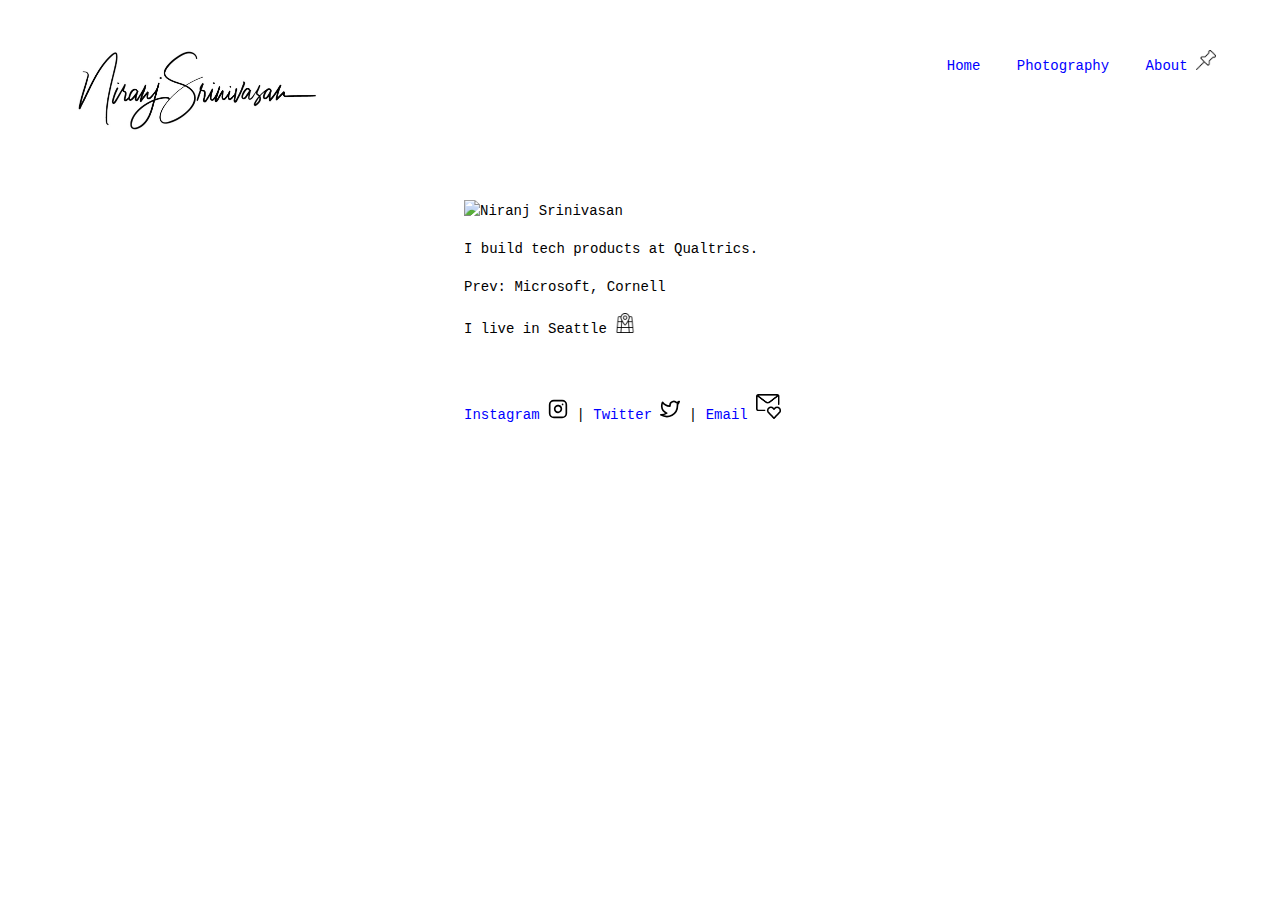
==== about.html @ 14bd9ad7 "Updated site" ====
<!DOCTYPE html>
<html>
<head>
    <meta charset="utf-8">
    <title>Niranj Srinivasan</title>
    <meta name="description" content="Personal blog covering technology, photography and travel from Niranj Srinivasan"> 
    <meta name="author" content="Niranj Srinivasan"/>  
    <link rel="stylesheet" href="/css/style.css?1571009532794">
    <meta name="viewport" content="width=device-width, initial-scale=1">
</head>
<body>
<img src="/photos/logo.JPG" alt="Niranj Srinivasan" width="256" height="256">
<div class="nav">
  <a href="index.html" title="Home">Home</a>
  <a href="photos.html" title="Photography">Photography</a>
  <a href="about.html" title="About">About</a>
  <img height="20" width="20" name="location" src="/icons/pin.png" />
</div>    
<div class="container">
<p align="left"><img src="/photos/profile.JPG" alt="Niranj Srinivasan" width="300" height="300"></p>
<p align="justify">I build tech products at Qualtrics.</p>
<p align="justify">Prev: Microsoft, Cornell</p>
<p align="justify">I live in Seattle <img height="20" width="20" name="location" src="/icons/maps-pin.png" /></p>
<br />
<p align="justify"><a href="https://www.instagram.com/niranj" target="_blank">Instagram</a> <img height="20" width="20" name="location" src="/icons/instagram.svg" /> | <a href="https://twitter.com/niranj_" target="_blank">Twitter</a> <img height="20" width="20" name="location" src="/icons/twitter.svg" /> | <a href="mailto:niranj@gmail.com">Email</a> <img height="25" width="25" align="bottom" src="/icons/email-love.png" /></p>
</div>
<script src="//instant.page/3.0.0" type="module" defer integrity="sha384-OeDn4XE77tdHo8pGtE1apMPmAipjoxUQ++eeJa6EtJCfHlvijigWiJpD7VDPWXV1"></script>
<!-- Global site tag (gtag.js) - Google Analytics -->
<script async src="https://www.googletagmanager.com/gtag/js?id=UA-151354692-1"></script>
<script>
  window.dataLayer = window.dataLayer || [];
  function gtag(){dataLayer.push(arguments);}
  gtag('js', new Date());

  gtag('config', 'UA-151354692-1');
</script>
</body>
</html>
---- css/style.css ----
body{font:14px/1.7 Menlo,Monaco,Lucida Console,Liberation Mono,DejaVu Sans Mono,Bitstream Vera Sans Mono,monospace;color:#000;background:#fff;padding:3em 4em 5em;word-wrap:break-word}.container{max-width:648px;min-width:320px;margin:4em 4em 2em 400px}h1,h2,h3,h4,h5,h6{font-size:inherit}h2,h3{margin-top:2em}h1{font-family:Helvetica;font-size:21px;line-height:1.4}a{color:#00f;text-decoration:none}a:hover{background:#00f;color:#fff}.logo{float:left}.nav{float:right}.nav a{margin:0 0 0 2em}.light,.small{color:#000}.small{font-size:12px}hr{width:200px;margin:1.5em auto;border:none;border-top:1px solid #000;display:block}.caption,blockquote{color:#000}blockquote{font-style:italic;margin:0;padding:0 0 0 1em;border-left:1px solid #000}table{word-break:normal;word-break:keep-all;border-collapse:collapse;border-spacing:0;box-sizing:border-box;font-size:15px;line-height:24px}tr{box-sizing:border-box;border-top:1px solid #000;padding:0}td,th{box-sizing:border-box;border:1px solid #000;padding:5px 12px 6px}h1+.light{margin-top:-.75em;margin-bottom:1.5em}input[type=submit],input[type=text]{font:inherit;font-family:Helvetica;font-size:20px;padding:3px 6px;margin:1em 0;border:1px solid #000}input[type=text]{background:0 0;max-width:100%;min-width:300px;box-shadow:inset 0 1px 2px 0 rgba(0,0,0,.075)}input[type=submit]{padding:3px 12px;color:#00f;background:0 0;border:1px solid #00f;cursor:pointer}blockquote.twitter-tweet{display:block;width:500px;padding:0;max-width:100%;box-sizing:border-box;margin:1em 0;border-radius:5px;border:1px solid #e1e8ed;padding:32px 16px 32px;background:#fff;color:#aaa;font:normal 12px/1.33 "Helvetica Neue",sans-serif}blockquote.twitter-tweet p{color:#292f33;font:inherit;margin:36px 0 12px}.videoContainer{position:relative;height:0;overflow:hidden}.videoContainer.fourthree{padding-bottom:70%}.videoContainer.widescreen{padding-bottom:56.25%}.videoContainer embed,.videoContainer iframe,.videoContainer object{position:absolute;top:0;left:0;width:100%;height:100%;margin:0!important}@font-face{font-family:KaTeX_AMS;src:url(/plugins/katex/files/KaTeX_AMS-Regular.woff2) format("woff2"),url(/plugins/katex/files/KaTeX_AMS-Regular.woff) format("woff"),url(/plugins/katex/files/KaTeX_AMS-Regular.ttf) format("truetype");font-weight:400;font-style:normal}@font-face{font-family:KaTeX_Caligraphic;src:url(/plugins/katex/files/KaTeX_Caligraphic-Bold.woff2) format("woff2"),url(/plugins/katex/files/KaTeX_Caligraphic-Bold.woff) format("woff"),url(/plugins/katex/files/KaTeX_Caligraphic-Bold.ttf) format("truetype");font-weight:700;font-style:normal}@font-face{font-family:KaTeX_Caligraphic;src:url(/plugins/katex/files/KaTeX_Caligraphic-Regular.woff2) format("woff2"),url(/plugins/katex/files/KaTeX_Caligraphic-Regular.woff) format("woff"),url(/plugins/katex/files/KaTeX_Caligraphic-Regular.ttf) format("truetype");font-weight:400;font-style:normal}@font-face{font-family:KaTeX_Fraktur;src:url(/plugins/katex/files/KaTeX_Fraktur-Bold.woff2) format("woff2"),url(/plugins/katex/files/KaTeX_Fraktur-Bold.woff) format("woff"),url(/plugins/katex/files/KaTeX_Fraktur-Bold.ttf) format("truetype");font-weight:700;font-style:normal}@font-face{font-family:KaTeX_Fraktur;src:url(/plugins/katex/files/KaTeX_Fraktur-Regular.woff2) format("woff2"),url(/plugins/katex/files/KaTeX_Fraktur-Regular.woff) format("woff"),url(/plugins/katex/files/KaTeX_Fraktur-Regular.ttf) format("truetype");font-weight:400;font-style:normal}@font-face{font-family:KaTeX_Main;src:url(/plugins/katex/files/KaTeX_Main-Bold.woff2) format("woff2"),url(/plugins/katex/files/KaTeX_Main-Bold.woff) format("woff"),url(/plugins/katex/files/KaTeX_Main-Bold.ttf) format("truetype");font-weight:700;font-style:normal}@font-face{font-family:KaTeX_Main;src:url(/plugins/katex/files/KaTeX_Main-BoldItalic.woff2) format("woff2"),url(/plugins/katex/files/KaTeX_Main-BoldItalic.woff) format("woff"),url(/plugins/katex/files/KaTeX_Main-BoldItalic.ttf) format("truetype");font-weight:700;font-style:italic}@font-face{font-family:KaTeX_Main;src:url(/plugins/katex/files/KaTeX_Main-Italic.woff2) format("woff2"),url(/plugins/katex/files/KaTeX_Main-Italic.woff) format("woff"),url(/plugins/katex/files/KaTeX_Main-Italic.ttf) format("truetype");font-weight:400;font-style:italic}@font-face{font-family:KaTeX_Main;src:url(/plugins/katex/files/KaTeX_Main-Regular.woff2) format("woff2"),url(/plugins/katex/files/KaTeX_Main-Regular.woff) format("woff"),url(/plugins/katex/files/KaTeX_Main-Regular.ttf) format("truetype");font-weight:400;font-style:normal}@font-face{font-family:KaTeX_Math;src:url(/plugins/katex/files/KaTeX_Math-BoldItalic.woff2) format("woff2"),url(/plugins/katex/files/KaTeX_Math-BoldItalic.woff) format("woff"),url(/plugins/katex/files/KaTeX_Math-BoldItalic.ttf) format("truetype");font-weight:700;font-style:italic}@font-face{font-family:KaTeX_Math;src:url(/plugins/katex/files/KaTeX_Math-Italic.woff2) format("woff2"),url(/plugins/katex/files/KaTeX_Math-Italic.woff) format("woff"),url(/plugins/katex/files/KaTeX_Math-Italic.ttf) format("truetype");font-weight:400;font-style:italic}@font-face{font-family:KaTeX_SansSerif;src:url(/plugins/katex/files/KaTeX_SansSerif-Bold.woff2) format("woff2"),url(/plugins/katex/files/KaTeX_SansSerif-Bold.woff) format("woff"),url(/plugins/katex/files/KaTeX_SansSerif-Bold.ttf) format("truetype");font-weight:700;font-style:normal}@font-face{font-family:KaTeX_SansSerif;src:url(/plugins/katex/files/KaTeX_SansSerif-Italic.woff2) format("woff2"),url(/plugins/katex/files/KaTeX_SansSerif-Italic.woff) format("woff"),url(/plugins/katex/files/KaTeX_SansSerif-Italic.ttf) format("truetype");font-weight:400;font-style:italic}@font-face{font-family:KaTeX_SansSerif;src:url(/plugins/katex/files/KaTeX_SansSerif-Regular.woff2) format("woff2"),url(/plugins/katex/files/KaTeX_SansSerif-Regular.woff) format("woff"),url(/plugins/katex/files/KaTeX_SansSerif-Regular.ttf) format("truetype");font-weight:400;font-style:normal}@font-face{font-family:KaTeX_Script;src:url(/plugins/katex/files/KaTeX_Script-Regular.woff2) format("woff2"),url(/plugins/katex/files/KaTeX_Script-Regular.woff) format("woff"),url(/plugins/katex/files/KaTeX_Script-Regular.ttf) format("truetype");font-weight:400;font-style:normal}@font-face{font-family:KaTeX_Size1;src:url(/plugins/katex/files/KaTeX_Size1-Regular.woff2) format("woff2"),url(/plugins/katex/files/KaTeX_Size1-Regular.woff) format("woff"),url(/plugins/katex/files/KaTeX_Size1-Regular.ttf) format("truetype");font-weight:400;font-style:normal}@font-face{font-family:KaTeX_Size2;src:url(/plugins/katex/files/KaTeX_Size2-Regular.woff2) format("woff2"),url(/plugins/katex/files/KaTeX_Size2-Regular.woff) format("woff"),url(/plugins/katex/files/KaTeX_Size2-Regular.ttf) format("truetype");font-weight:400;font-style:normal}@font-face{font-family:KaTeX_Size3;src:url(/plugins/katex/files/KaTeX_Size3-Regular.woff2) format("woff2"),url(/plugins/katex/files/KaTeX_Size3-Regular.woff) format("woff"),url(/plugins/katex/files/KaTeX_Size3-Regular.ttf) format("truetype");font-weight:400;font-style:normal}@font-face{font-family:KaTeX_Size4;src:url(/plugins/katex/files/KaTeX_Size4-Regular.woff2) format("woff2"),url(/plugins/katex/files/KaTeX_Size4-Regular.woff) format("woff"),url(/plugins/katex/files/KaTeX_Size4-Regular.ttf) format("truetype");font-weight:400;font-style:normal}@font-face{font-family:KaTeX_Typewriter;src:url(/plugins/katex/files/KaTeX_Typewriter-Regular.woff2) format("woff2"),url(/plugins/katex/files/KaTeX_Typewriter-Regular.woff) format("woff"),url(/plugins/katex/files/KaTeX_Typewriter-Regular.ttf) format("truetype");font-weight:400;font-style:normal}@media screen{.katex .mtable .vertical-separator{min-width:1px}.katex .hdashline,.katex .hline,.katex .mfrac .frac-line,.katex .overline .overline-line,.katex .rule,.katex .underline .underline-line{min-height:1px}}.katex-display{display:block;margin:1em 0;text-align:center}.katex-display>.katex{display:block;text-align:center;white-space:nowrap}.katex-display>.katex>.katex-html{display:block}.katex-display>.katex>.katex-html>.tag{position:absolute;right:0}.katex{font:normal 1.21em KaTeX_Main,Times New Roman,serif;line-height:1.2;text-indent:0;text-rendering:auto}.katex *{-ms-high-contrast-adjust:none!important}.katex .katex-mathml{position:absolute;clip:rect(1px,1px,1px,1px);padding:0;border:0;height:1px;width:1px;overflow:hidden}.katex .katex-html>.newline{display:block}.katex .base{position:relative;white-space:nowrap;width:min-content}.katex .base,.katex .strut{display:inline-block}.katex .textbf{font-weight:700}.katex .textit{font-style:italic}.katex .textrm{font-family:KaTeX_Main}.katex .textsf{font-family:KaTeX_SansSerif}.katex .texttt{font-family:KaTeX_Typewriter}.katex .mathit{font-family:KaTeX_Math;font-style:italic}.katex .mathrm{font-style:normal}.katex .mathbf{font-family:KaTeX_Main;font-weight:700}.katex .boldsymbol{font-family:KaTeX_Math;font-weight:700;font-style:italic}.katex .amsrm,.katex .mathbb,.katex .textbb{font-family:KaTeX_AMS}.katex .mathcal{font-family:KaTeX_Caligraphic}.katex .mathfrak,.katex .textfrak{font-family:KaTeX_Fraktur}.katex .mathtt{font-family:KaTeX_Typewriter}.katex .mathscr,.katex .textscr{font-family:KaTeX_Script}.katex .mathsf,.katex .textsf{font-family:KaTeX_SansSerif}.katex .mainit{font-family:KaTeX_Main;font-style:italic}.katex .mainrm{font-family:KaTeX_Main;font-style:normal}.katex .vlist-t{display:inline-table;table-layout:fixed}.katex .vlist-r{display:table-row}.katex .vlist{display:table-cell;vertical-align:bottom;position:relative}.katex .vlist>span{display:block;height:0;position:relative}.katex .vlist>span>span{display:inline-block}.katex .vlist>span>.pstrut{overflow:hidden;width:0}.katex .vlist-t2{margin-right:-2px}.katex .vlist-s{display:table-cell;vertical-align:bottom;font-size:1px;width:2px;min-width:2px}.katex .msupsub{text-align:left}.katex .mfrac>span>span{text-align:center}.katex .mfrac .frac-line{display:inline-block;width:100%;border-bottom-style:solid}.katex .mspace{display:inline-block}.katex .clap,.katex .llap,.katex .rlap{width:0;position:relative}.katex .clap>.inner,.katex .llap>.inner,.katex .rlap>.inner{position:absolute}.katex .clap>.fix,.katex .llap>.fix,.katex .rlap>.fix{display:inline-block}.katex .llap>.inner{right:0}.katex .clap>.inner,.katex .rlap>.inner{left:0}.katex .clap>.inner>span{margin-left:-50%;margin-right:50%}.katex .rule{display:inline-block;border:0 solid;position:relative}.katex .hline,.katex .overline .overline-line,.katex .underline .underline-line{display:inline-block;width:100%;border-bottom-style:solid}.katex .hdashline{display:inline-block;width:100%;border-bottom-style:dashed}.katex .sqrt>.root{margin-left:.27777778em;margin-right:-.55555556em}.katex .fontsize-ensurer,.katex .sizing{display:inline-block}.katex .fontsize-ensurer.reset-size1.size1,.katex .sizing.reset-size1.size1{font-size:1em}.katex .fontsize-ensurer.reset-size1.size2,.katex .sizing.reset-size1.size2{font-size:1.2em}.katex .fontsize-ensurer.reset-size1.size3,.katex .sizing.reset-size1.size3{font-size:1.4em}.katex .fontsize-ensurer.reset-size1.size4,.katex .sizing.reset-size1.size4{font-size:1.6em}.katex .fontsize-ensurer.reset-size1.size5,.katex .sizing.reset-size1.size5{font-size:1.8em}.katex .fontsize-ensurer.reset-size1.size6,.katex .sizing.reset-size1.size6{font-size:2em}.katex .fontsize-ensurer.reset-size1.size7,.katex .sizing.reset-size1.size7{font-size:2.4em}.katex .fontsize-ensurer.reset-size1.size8,.katex .sizing.reset-size1.size8{font-size:2.88em}.katex .fontsize-ensurer.reset-size1.size9,.katex .sizing.reset-size1.size9{font-size:3.456em}.katex .fontsize-ensurer.reset-size1.size10,.katex .sizing.reset-size1.size10{font-size:4.148em}.katex .fontsize-ensurer.reset-size1.size11,.katex .sizing.reset-size1.size11{font-size:4.976em}.katex .fontsize-ensurer.reset-size2.size1,.katex .sizing.reset-size2.size1{font-size:.83333333em}.katex .fontsize-ensurer.reset-size2.size2,.katex .sizing.reset-size2.size2{font-size:1em}.katex .fontsize-ensurer.reset-size2.size3,.katex .sizing.reset-size2.size3{font-size:1.16666667em}.katex .fontsize-ensurer.reset-size2.size4,.katex .sizing.reset-size2.size4{font-size:1.33333333em}.katex .fontsize-ensurer.reset-size2.size5,.katex .sizing.reset-size2.size5{font-size:1.5em}.katex .fontsize-ensurer.reset-size2.size6,.katex .sizing.reset-size2.size6{font-size:1.66666667em}.katex .fontsize-ensurer.reset-size2.size7,.katex .sizing.reset-size2.size7{font-size:2em}.katex .fontsize-ensurer.reset-size2.size8,.katex .sizing.reset-size2.size8{font-size:2.4em}.katex .fontsize-ensurer.reset-size2.size9,.katex .sizing.reset-size2.size9{font-size:2.88em}.katex .fontsize-ensurer.reset-size2.size10,.katex .sizing.reset-size2.size10{font-size:3.45666667em}.katex .fontsize-ensurer.reset-size2.size11,.katex .sizing.reset-size2.size11{font-size:4.14666667em}.katex .fontsize-ensurer.reset-size3.size1,.katex .sizing.reset-size3.size1{font-size:.71428571em}.katex .fontsize-ensurer.reset-size3.size2,.katex .sizing.reset-size3.size2{font-size:.85714286em}.katex .fontsize-ensurer.reset-size3.size3,.katex .sizing.reset-size3.size3{font-size:1em}.katex .fontsize-ensurer.reset-size3.size4,.katex .sizing.reset-size3.size4{font-size:1.14285714em}.katex .fontsize-ensurer.reset-size3.size5,.katex .sizing.reset-size3.size5{font-size:1.28571429em}.katex .fontsize-ensurer.reset-size3.size6,.katex .sizing.reset-size3.size6{font-size:1.42857143em}.katex .fontsize-ensurer.reset-size3.size7,.katex .sizing.reset-size3.size7{font-size:1.71428571em}.katex .fontsize-ensurer.reset-size3.size8,.katex .sizing.reset-size3.size8{font-size:2.05714286em}.katex .fontsize-ensurer.reset-size3.size9,.katex .sizing.reset-size3.size9{font-size:2.46857143em}.katex .fontsize-ensurer.reset-size3.size10,.katex .sizing.reset-size3.size10{font-size:2.96285714em}.katex .fontsize-ensurer.reset-size3.size11,.katex .sizing.reset-size3.size11{font-size:3.55428571em}.katex .fontsize-ensurer.reset-size4.size1,.katex .sizing.reset-size4.size1{font-size:.625em}.katex .fontsize-ensurer.reset-size4.size2,.katex .sizing.reset-size4.size2{font-size:.75em}.katex .fontsize-ensurer.reset-size4.size3,.katex .sizing.reset-size4.size3{font-size:.875em}.katex .fontsize-ensurer.reset-size4.size4,.katex .sizing.reset-size4.size4{font-size:1em}.katex .fontsize-ensurer.reset-size4.size5,.katex .sizing.reset-size4.size5{font-size:1.125em}.katex .fontsize-ensurer.reset-size4.size6,.katex .sizing.reset-size4.size6{font-size:1.25em}.katex .fontsize-ensurer.reset-size4.size7,.katex .sizing.reset-size4.size7{font-size:1.5em}.katex .fontsize-ensurer.reset-size4.size8,.katex .sizing.reset-size4.size8{font-size:1.8em}.katex .fontsize-ensurer.reset-size4.size9,.katex .sizing.reset-size4.size9{font-size:2.16em}.katex .fontsize-ensurer.reset-size4.size10,.katex .sizing.reset-size4.size10{font-size:2.5925em}.katex .fontsize-ensurer.reset-size4.size11,.katex .sizing.reset-size4.size11{font-size:3.11em}.katex .fontsize-ensurer.reset-size5.size1,.katex .sizing.reset-size5.size1{font-size:.55555556em}.katex .fontsize-ensurer.reset-size5.size2,.katex .sizing.reset-size5.size2{font-size:.66666667em}.katex .fontsize-ensurer.reset-size5.size3,.katex .sizing.reset-size5.size3{font-size:.77777778em}.katex .fontsize-ensurer.reset-size5.size4,.katex .sizing.reset-size5.size4{font-size:.88888889em}.katex .fontsize-ensurer.reset-size5.size5,.katex .sizing.reset-size5.size5{font-size:1em}.katex .fontsize-ensurer.reset-size5.size6,.katex .sizing.reset-size5.size6{font-size:1.11111111em}.katex .fontsize-ensurer.reset-size5.size7,.katex .sizing.reset-size5.size7{font-size:1.33333333em}.katex .fontsize-ensurer.reset-size5.size8,.katex .sizing.reset-size5.size8{font-size:1.6em}.katex .fontsize-ensurer.reset-size5.size9,.katex .sizing.reset-size5.size9{font-size:1.92em}.katex .fontsize-ensurer.reset-size5.size10,.katex .sizing.reset-size5.size10{font-size:2.30444444em}.katex .fontsize-ensurer.reset-size5.size11,.katex .sizing.reset-size5.size11{font-size:2.76444444em}.katex .fontsize-ensurer.reset-size6.size1,.katex .sizing.reset-size6.size1{font-size:.5em}.katex .fontsize-ensurer.reset-size6.size2,.katex .sizing.reset-size6.size2{font-size:.6em}.katex .fontsize-ensurer.reset-size6.size3,.katex .sizing.reset-size6.size3{font-size:.7em}.katex .fontsize-ensurer.reset-size6.size4,.katex .sizing.reset-size6.size4{font-size:.8em}.katex .fontsize-ensurer.reset-size6.size5,.katex .sizing.reset-size6.size5{font-size:.9em}.katex .fontsize-ensurer.reset-size6.size6,.katex .sizing.reset-size6.size6{font-size:1em}.katex .fontsize-ensurer.reset-size6.size7,.katex .sizing.reset-size6.size7{font-size:1.2em}.katex .fontsize-ensurer.reset-size6.size8,.katex .sizing.reset-size6.size8{font-size:1.44em}.katex .fontsize-ensurer.reset-size6.size9,.katex .sizing.reset-size6.size9{font-size:1.728em}.katex .fontsize-ensurer.reset-size6.size10,.katex .sizing.reset-size6.size10{font-size:2.074em}.katex .fontsize-ensurer.reset-size6.size11,.katex .sizing.reset-size6.size11{font-size:2.488em}.katex .fontsize-ensurer.reset-size7.size1,.katex .sizing.reset-size7.size1{font-size:.41666667em}.katex .fontsize-ensurer.reset-size7.size2,.katex .sizing.reset-size7.size2{font-size:.5em}.katex .fontsize-ensurer.reset-size7.size3,.katex .sizing.reset-size7.size3{font-size:.58333333em}.katex .fontsize-ensurer.reset-size7.size4,.katex .sizing.reset-size7.size4{font-size:.66666667em}.katex .fontsize-ensurer.reset-size7.size5,.katex .sizing.reset-size7.size5{font-size:.75em}.katex .fontsize-ensurer.reset-size7.size6,.katex .sizing.reset-size7.size6{font-size:.83333333em}.katex .fontsize-ensurer.reset-size7.size7,.katex .sizing.reset-size7.size7{font-size:1em}.katex .fontsize-ensurer.reset-size7.size8,.katex .sizing.reset-size7.size8{font-size:1.2em}.katex .fontsize-ensurer.reset-size7.size9,.katex .sizing.reset-size7.size9{font-size:1.44em}.katex .fontsize-ensurer.reset-size7.size10,.katex .sizing.reset-size7.size10{font-size:1.72833333em}.katex .fontsize-ensurer.reset-size7.size11,.katex .sizing.reset-size7.size11{font-size:2.07333333em}.katex .fontsize-ensurer.reset-size8.size1,.katex .sizing.reset-size8.size1{font-size:.34722222em}.katex .fontsize-ensurer.reset-size8.size2,.katex .sizing.reset-size8.size2{font-size:.41666667em}.katex .fontsize-ensurer.reset-size8.size3,.katex .sizing.reset-size8.size3{font-size:.48611111em}.katex .fontsize-ensurer.reset-size8.size4,.katex .sizing.reset-size8.size4{font-size:.55555556em}.katex .fontsize-ensurer.reset-size8.size5,.katex .sizing.reset-size8.size5{font-size:.625em}.katex .fontsize-ensurer.reset-size8.size6,.katex .sizing.reset-size8.size6{font-size:.69444444em}.katex .fontsize-ensurer.reset-size8.size7,.katex .sizing.reset-size8.size7{font-size:.83333333em}.katex .fontsize-ensurer.reset-size8.size8,.katex .sizing.reset-size8.size8{font-size:1em}.katex .fontsize-ensurer.reset-size8.size9,.katex .sizing.reset-size8.size9{font-size:1.2em}.katex .fontsize-ensurer.reset-size8.size10,.katex .sizing.reset-size8.size10{font-size:1.44027778em}.katex .fontsize-ensurer.reset-size8.size11,.katex .sizing.reset-size8.size11{font-size:1.72777778em}.katex .fontsize-ensurer.reset-size9.size1,.katex .sizing.reset-size9.size1{font-size:.28935185em}.katex .fontsize-ensurer.reset-size9.size2,.katex .sizing.reset-size9.size2{font-size:.34722222em}.katex .fontsize-ensurer.reset-size9.size3,.katex .sizing.reset-size9.size3{font-size:.40509259em}.katex .fontsize-ensurer.reset-size9.size4,.katex .sizing.reset-size9.size4{font-size:.46296296em}.katex .fontsize-ensurer.reset-size9.size5,.katex .sizing.reset-size9.size5{font-size:.52083333em}.katex .fontsize-ensurer.reset-size9.size6,.katex .sizing.reset-size9.size6{font-size:.5787037em}.katex .fontsize-ensurer.reset-size9.size7,.katex .sizing.reset-size9.size7{font-size:.69444444em}.katex .fontsize-ensurer.reset-size9.size8,.katex .sizing.reset-size9.size8{font-size:.83333333em}.katex .fontsize-ensurer.reset-size9.size9,.katex .sizing.reset-size9.size9{font-size:1em}.katex .fontsize-ensurer.reset-size9.size10,.katex .sizing.reset-size9.size10{font-size:1.20023148em}.katex .fontsize-ensurer.reset-size9.size11,.katex .sizing.reset-size9.size11{font-size:1.43981481em}.katex .fontsize-ensurer.reset-size10.size1,.katex .sizing.reset-size10.size1{font-size:.24108004em}.katex .fontsize-ensurer.reset-size10.size2,.katex .sizing.reset-size10.size2{font-size:.28929605em}.katex .fontsize-ensurer.reset-size10.size3,.katex .sizing.reset-size10.size3{font-size:.33751205em}.katex .fontsize-ensurer.reset-size10.size4,.katex .sizing.reset-size10.size4{font-size:.38572806em}.katex .fontsize-ensurer.reset-size10.size5,.katex .sizing.reset-size10.size5{font-size:.43394407em}.katex .fontsize-ensurer.reset-size10.size6,.katex .sizing.reset-size10.size6{font-size:.48216008em}.katex .fontsize-ensurer.reset-size10.size7,.katex .sizing.reset-size10.size7{font-size:.57859209em}.katex .fontsize-ensurer.reset-size10.size8,.katex .sizing.reset-size10.size8{font-size:.69431051em}.katex .fontsize-ensurer.reset-size10.size9,.katex .sizing.reset-size10.size9{font-size:.83317261em}.katex .fontsize-ensurer.reset-size10.size10,.katex .sizing.reset-size10.size10{font-size:1em}.katex .fontsize-ensurer.reset-size10.size11,.katex .sizing.reset-size10.size11{font-size:1.19961427em}.katex .fontsize-ensurer.reset-size11.size1,.katex .sizing.reset-size11.size1{font-size:.20096463em}.katex .fontsize-ensurer.reset-size11.size2,.katex .sizing.reset-size11.size2{font-size:.24115756em}.katex .fontsize-ensurer.reset-size11.size3,.katex .sizing.reset-size11.size3{font-size:.28135048em}.katex .fontsize-ensurer.reset-size11.size4,.katex .sizing.reset-size11.size4{font-size:.32154341em}.katex .fontsize-ensurer.reset-size11.size5,.katex .sizing.reset-size11.size5{font-size:.36173633em}.katex .fontsize-ensurer.reset-size11.size6,.katex .sizing.reset-size11.size6{font-size:.40192926em}.katex .fontsize-ensurer.reset-size11.size7,.katex .sizing.reset-size11.size7{font-size:.48231511em}.katex .fontsize-ensurer.reset-size11.size8,.katex .sizing.reset-size11.size8{font-size:.57877814em}.katex .fontsize-ensurer.reset-size11.size9,.katex .sizing.reset-size11.size9{font-size:.69453376em}.katex .fontsize-ensurer.reset-size11.size10,.katex .sizing.reset-size11.size10{font-size:.83360129em}.katex .fontsize-ensurer.reset-size11.size11,.katex .sizing.reset-size11.size11{font-size:1em}.katex .delimsizing.size1{font-family:KaTeX_Size1}.katex .delimsizing.size2{font-family:KaTeX_Size2}.katex .delimsizing.size3{font-family:KaTeX_Size3}.katex .delimsizing.size4{font-family:KaTeX_Size4}.katex .delimsizing.mult .delim-size1>span{font-family:KaTeX_Size1}.katex .delimsizing.mult .delim-size4>span{font-family:KaTeX_Size4}.katex .nulldelimiter{display:inline-block;width:.12em}.katex .delimcenter,.katex .op-symbol{position:relative}.katex .op-symbol.small-op{font-family:KaTeX_Size1}.katex .op-symbol.large-op{font-family:KaTeX_Size2}.katex .accent>.vlist-t,.katex .op-limits>.vlist-t{text-align:center}.katex .accent .accent-body:not(.accent-full){width:0}.katex .accent .accent-body{position:relative}.katex .overlay{display:block}.katex .mtable .vertical-separator{display:inline-block;margin:0 -.025em;border-right:.05em solid}.katex .mtable .vs-dashed{border-right:.05em dashed}.katex .mtable .arraycolsep{display:inline-block}.katex .mtable .col-align-c>.vlist-t{text-align:center}.katex .mtable .col-align-l>.vlist-t{text-align:left}.katex .mtable .col-align-r>.vlist-t{text-align:right}.katex .svg-align{text-align:left}.katex svg{display:block;position:absolute;width:100%;height:inherit;fill:currentColor;stroke:currentColor;fill-rule:nonzero;fill-opacity:1;stroke-width:1;stroke-linecap:butt;stroke-linejoin:miter;stroke-miterlimit:4;stroke-dasharray:none;stroke-dashoffset:0;stroke-opacity:1}.katex svg path{stroke:none}.katex .stretchy{width:100%;display:block;position:relative;overflow:hidden}.katex .stretchy:after,.katex .stretchy:before{content:""}.katex .hide-tail{width:100%;position:relative;overflow:hidden}.katex .halfarrow-left{position:absolute;left:0;width:50.2%;overflow:hidden}.katex .halfarrow-right{position:absolute;right:0;width:50.2%;overflow:hidden}.katex .brace-left{position:absolute;left:0;width:25.1%;overflow:hidden}.katex .brace-center{position:absolute;left:25%;width:50%;overflow:hidden}.katex .brace-right{position:absolute;right:0;width:25.1%;overflow:hidden}.katex .x-arrow-pad{padding:0 .5em}.katex .mover,.katex .munder,.katex .x-arrow{text-align:center}.katex .boxpad{padding:0 .3em}.katex .fbox{box-sizing:border-box;border:.04em solid #000}.katex .fcolorbox{box-sizing:border-box;border:.04em solid}.katex .cancel-pad{padding:0 .2em}.katex .cancel-lap{margin-left:-.2em;margin-right:-.2em}.katex .sout{border-bottom-style:solid;border-bottom-width:.08em}div,p,section{position:relative;overflow:visible}.image{overflow:visible!important}.left,.right{position:relative;z-index:667}.wide{overflow:visible!important}.zoom-overlay-open .left,.zoom-overlay-open .right{z-index:auto}img[data-action=zoom]{cursor:pointer;cursor:-webkit-zoom-in;cursor:-moz-zoom-in}.zoom-img,.zoom-img-wrap{position:relative;z-index:666;-webkit-transition:all .3s;-o-transition:all .3s;transition:all .3s}img.zoom-img{cursor:pointer;cursor:-webkit-zoom-out;cursor:-moz-zoom-out}.zoom-overlay{z-index:420;background:#fff;position:fixed;top:0;left:0;right:0;bottom:0;pointer-events:none;filter:"alpha(opacity=0)";opacity:0;-webkit-transition:opacity .3s;-o-transition:opacity .3s;transition:opacity .3s}.zoom-overlay-open .zoom-overlay{filter:"alpha(opacity=100)";opacity:1}.footnote-ref{font-size:12px;line-height:.5em;vertical-align:baseline;position:relative;top:-.4em}.katex{font-size:1.2em}.caption{display:block}blockquote.twitter-tweet{padding:2em}blockquote.twitter-tweet p{margin:0}.pull-double,.pull-single{margin-left:-.6em}.push-double,.push-single{margin-right:.6em}img{max-width:100%;height:auto}pre{padding:.7em 1em;margin:0 -1em}code,pre{font:inherit}.hljs{display:block;overflow-x:auto}.hljs-comment,.hljs-quote{font-style:italic}.hljs-keyword,.hljs-selector-tag,.hljs-subst{color:#000;font-weight:700}.hljs-section,.hljs-selector-id,.hljs-title{color:#000;font-weight:700}.hljs-subst{font-weight:400}.hljs-class .hljs-title,.hljs-name,.hljs-type{font-weight:700}.hljs-bullet,.hljs-link,.hljs-symbol{color:#000}.hljs-built_in,.hljs-builtin-name{color:#000;text-decoration:underline}.hljs-meta{color:#000;opactity:.5;font-weight:700}.hljs-deletion{color:#fff}.hljs-addition{color:#000}.hljs-emphasis{font-style:italic}.hljs-strong{font-weight:700}.container{position:relative}.margin{position:absolute;box-sizing:border-box;width:29.3333%}.margin p{font-style:italic}.left.margin{left:-29.3333%;padding-right:30px;text-align:right}.right.margin{right:-29.3333%;padding-left:30px}.wide{width:158.6666667%;margin-left:-29.3333333%;overflow:auto}.wide.left,.wide.right{width:129.3333333%;float:none}.wide.left{margin:0 0 0 -29.3333333%}.wide.right{margin:0 -29.3333333% 0 0}.margin p{margin-top:2px}.margin h1,.margin h2,.margin h3{margin-top:0}.column{box-sizing:border-box;float:left}.column.two{width:50%;padding-right:12px}.column.three{width:33%;padding-right:24px}.column.two+.column.two{padding:0 0 0 12px}@media screen and (max-width:1060px){.margin,.margin.left,.margin.right{position:relative;display:block;top:auto;left:auto;right:auto;bottom:auto}.margin.right{float:right}.margin.left{text-align:left;float:left}.wide,.wide.left,.wide.right{width:100%;margin:0}}@media screen and (max-width:600px){.margin{width:40%}.margin.right{padding-left:16px}.margin.left{padding-right:16px}}.clear{width:100%;clear:both}.archive h2.margin,.archive h3.margin{margin:0}.archive h2.margin.left{left:-45%}@media screen and (max-width:1200px){.container{margin-left:140px}}@media screen and (max-width:1060px){.container{margin:2em 16px 16px}.archive h2.margin.left{left:auto}}@media screen and (max-width:1060px){.archive .margin{display:block;width:100%}}@media screen and (max-width:800px){.index .margin{display:block;width:100%}}@media screen and (max-width:600px){body{padding:.4em}.container{margin:1em 0 2em;padding-top:.5em;border-top:1px solid rgba(0,0,0,.1);min-width:auto}input{font-size:1em}input[type=text]{min-width:200px}.nav{float:none;display:block;margin:0;width:100%}.nav a{margin:0 1em 0 0;color:#000}}
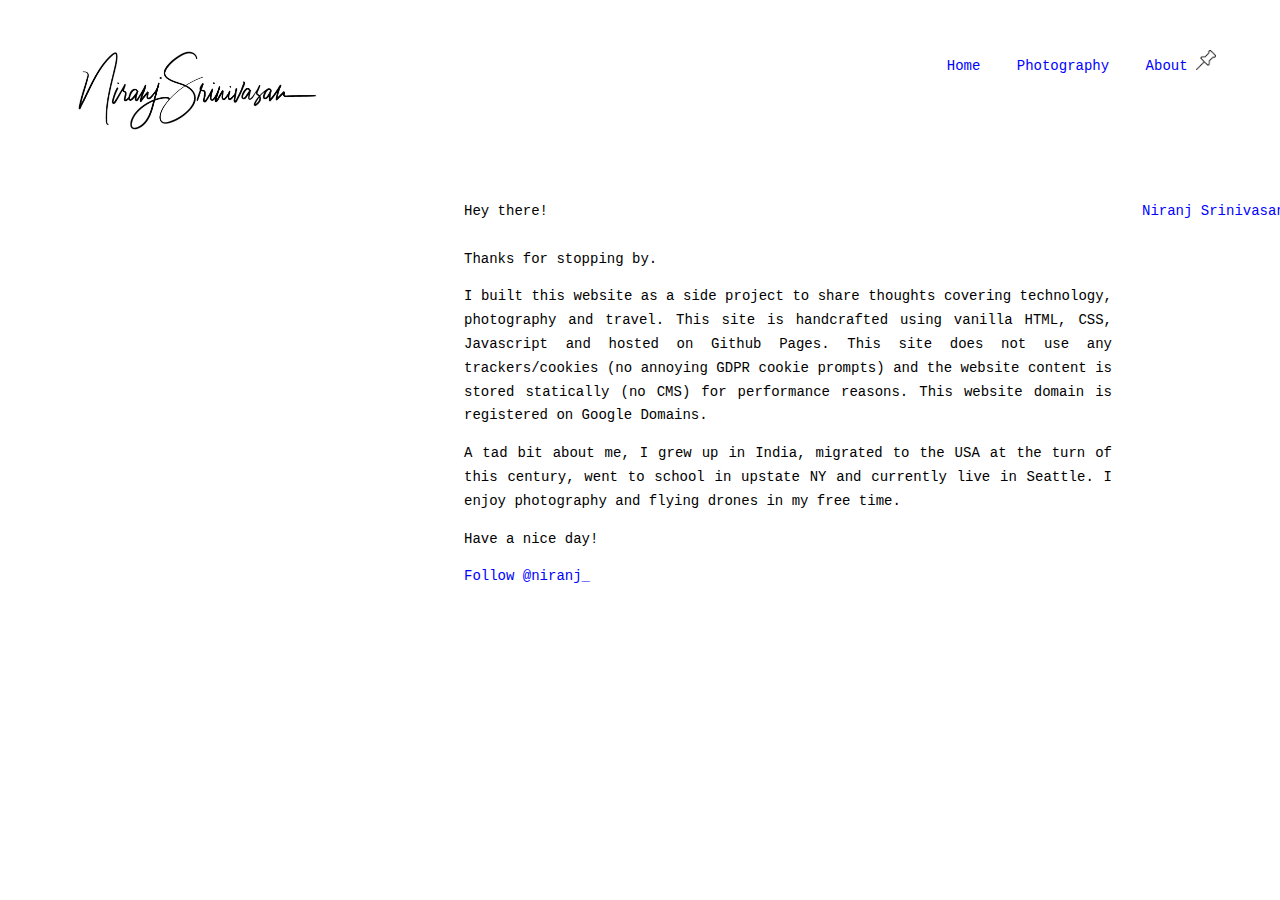
==== commit 192fb5b3: "updates" ====
--- a/about.html
+++ b/about.html
@@ -17,22 +17,26 @@
   <img height="20" width="20" name="location" src="/icons/pin.png" />
 </div>    
 <div class="container">
-<p align="left"><img src="/photos/profile.JPG" alt="Niranj Srinivasan" width="300" height="300"></p>
-<p align="justify">I build tech products at Qualtrics.</p>
-<p align="justify">Prev: Microsoft, Cornell</p>
-<p align="justify">I live in Seattle <img height="20" width="20" name="location" src="/icons/maps-pin.png" /></p>
-<br />
-<p align="justify"><a href="https://www.instagram.com/niranj" target="_blank">Instagram</a> <img height="20" width="20" name="location" src="/icons/instagram.svg" /> | <a href="https://twitter.com/niranj_" target="_blank">Twitter</a> <img height="20" width="20" name="location" src="/icons/twitter.svg" /> | <a href="mailto:niranj@gmail.com">Email</a> <img height="25" width="25" align="bottom" src="/icons/email-love.png" /></p>
+  <span class="light margin right">
+    <div class="LI-profile-badge"  data-version="v1" data-size="medium" data-locale="en_US" data-type="vertical" data-theme="light" data-vanity="niranj"><a class="LI-simple-link" href='https://www.linkedin.com/in/niranj?trk=profile-badge'>Niranj Srinivasan</a></div>    
+  </span>
+    Hey there! <br /><br />
+    Thanks for stopping by. <br />
+    <p align="justify">
+      I built this website as a side project to share thoughts covering technology, photography and travel. 
+      This site is handcrafted using vanilla HTML, CSS, Javascript and hosted on Github Pages. 
+      This site does not use any trackers/cookies (no annoying GDPR cookie prompts) and the website content is stored statically (no CMS) for performance reasons.
+      This website domain is registered on Google Domains.
+    </p>
+    <p align="justify">
+      A tad bit about me, I grew up in India, migrated to the USA at the turn of this century, went to school in upstate NY and currently live in Seattle.
+      I enjoy photography and flying drones in my free time.
+    </p>
+    <p align="justify">
+      Have a nice day!
+    </p>
+    <a href="https://twitter.com/niranj_?ref_src=twsrc%5Etfw" class="twitter-follow-button" data-size="large" data-show-screen-name="false" data-show-count="false">Follow @niranj_</a><script async src="https://platform.twitter.com/widgets.js" charset="utf-8"></script>
 </div>
-<script src="//instant.page/3.0.0" type="module" defer integrity="sha384-OeDn4XE77tdHo8pGtE1apMPmAipjoxUQ++eeJa6EtJCfHlvijigWiJpD7VDPWXV1"></script>
-<!-- Global site tag (gtag.js) - Google Analytics -->
-<script async src="https://www.googletagmanager.com/gtag/js?id=UA-151354692-1"></script>
-<script>
-  window.dataLayer = window.dataLayer || [];
-  function gtag(){dataLayer.push(arguments);}
-  gtag('js', new Date());
-
-  gtag('config', 'UA-151354692-1');
-</script>
+<script type="text/javascript" src="https://platform.linkedin.com/badges/js/profile.js" async defer></script>
 </body>
 </html>
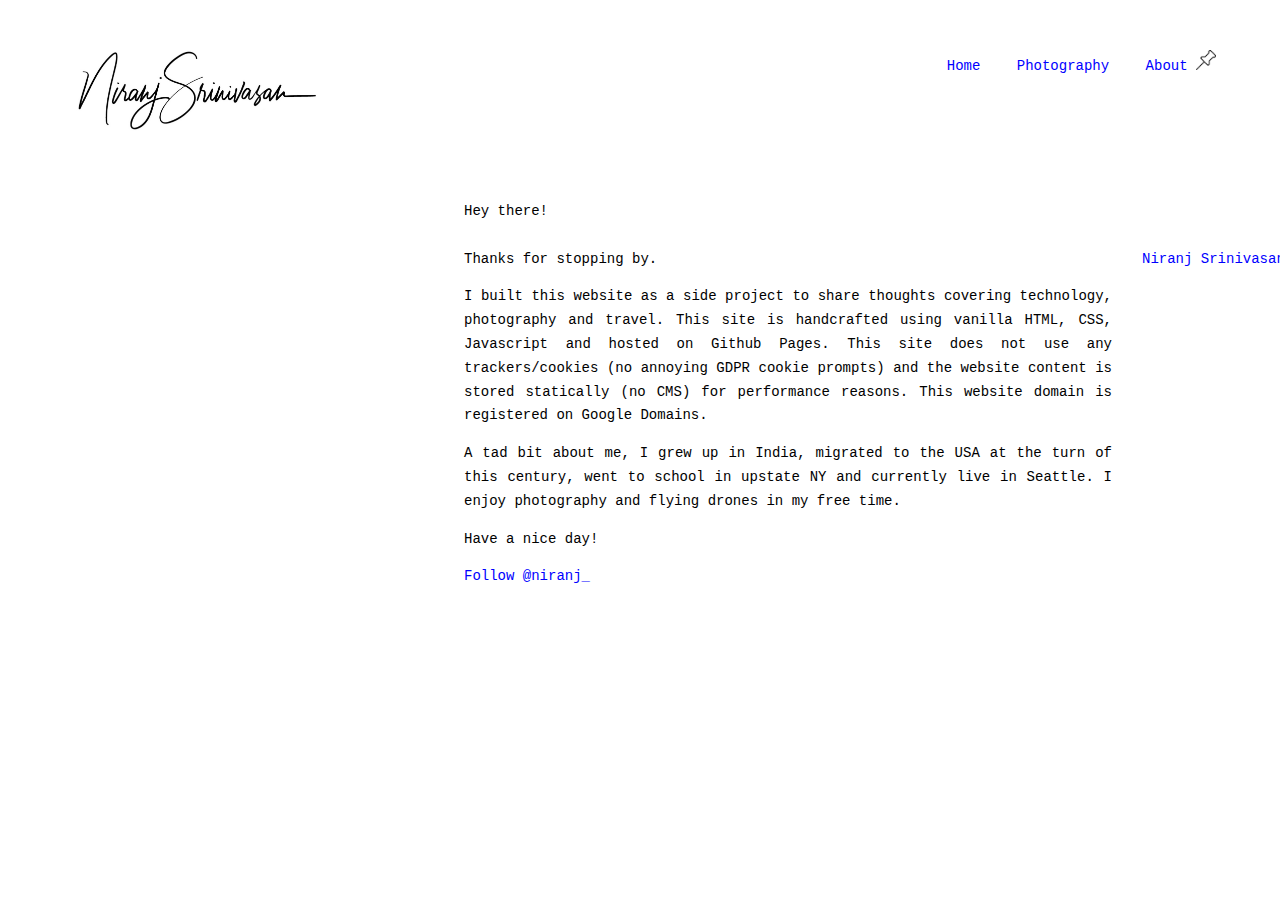
==== commit 2126e942: "made LI small" ====
--- a/about.html
+++ b/about.html
@@ -18,7 +18,8 @@
 </div>    
 <div class="container">
   <span class="light margin right">
-    <div class="LI-profile-badge"  data-version="v1" data-size="medium" data-locale="en_US" data-type="vertical" data-theme="light" data-vanity="niranj"><a class="LI-simple-link" href='https://www.linkedin.com/in/niranj?trk=profile-badge'>Niranj Srinivasan</a></div>    
+    <br /><br />
+    <div class="LI-profile-badge"  data-version="v1" data-size="small" data-locale="en_US" data-type="vertical" data-theme="light" data-vanity="niranj"><a class="LI-simple-link" href='https://www.linkedin.com/in/niranj?trk=profile-badge'>Niranj Srinivasan</a></div>    
   </span>
     Hey there! <br /><br />
     Thanks for stopping by. <br />
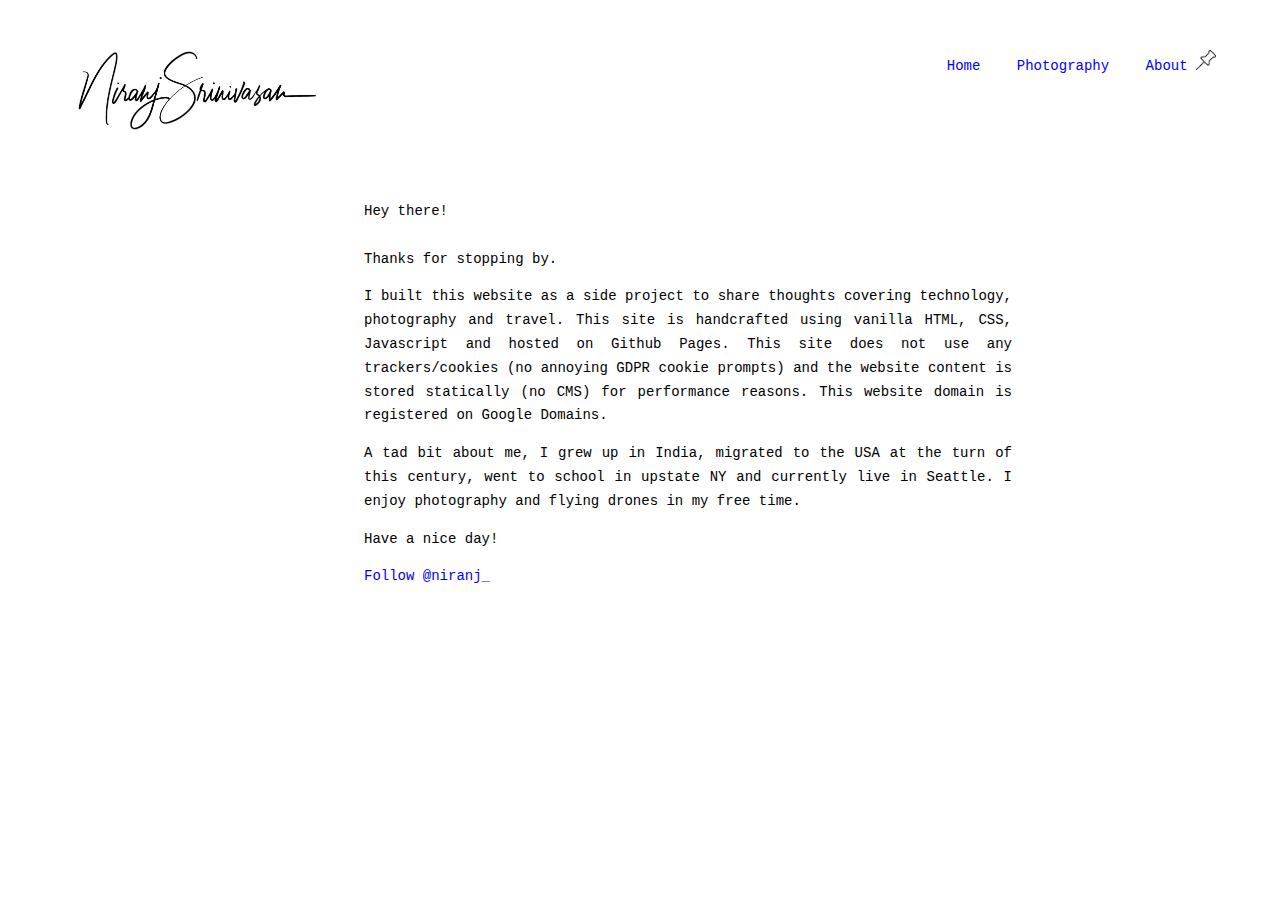
==== commit a3c09766: "removed LI" ====
--- a/about.html
+++ b/about.html
@@ -17,10 +17,6 @@
   <img height="20" width="20" name="location" src="/icons/pin.png" />
 </div>    
 <div class="container">
-  <span class="light margin right">
-    <br /><br />
-    <div class="LI-profile-badge"  data-version="v1" data-size="small" data-locale="en_US" data-type="vertical" data-theme="light" data-vanity="niranj"><a class="LI-simple-link" href='https://www.linkedin.com/in/niranj?trk=profile-badge'>Niranj Srinivasan</a></div>    
-  </span>
     Hey there! <br /><br />
     Thanks for stopping by. <br />
     <p align="justify">
@@ -38,6 +34,5 @@
     </p>
     <a href="https://twitter.com/niranj_?ref_src=twsrc%5Etfw" class="twitter-follow-button" data-size="large" data-show-screen-name="false" data-show-count="false">Follow @niranj_</a><script async src="https://platform.twitter.com/widgets.js" charset="utf-8"></script>
 </div>
-<script type="text/javascript" src="https://platform.linkedin.com/badges/js/profile.js" async defer></script>
 </body>
 </html>
--- a/css/style.css
+++ b/css/style.css
@@ -1,2 +1,2 @@
 
-body{font:14px/1.7 Menlo,Monaco,Lucida Console,Liberation Mono,DejaVu Sans Mono,Bitstream Vera Sans Mono,monospace;color:#000;background:#fff;padding:3em 4em 5em;word-wrap:break-word}.container{max-width:648px;min-width:320px;margin:4em 4em 2em 400px}h1,h2,h3,h4,h5,h6{font-size:inherit}h2,h3{margin-top:2em}h1{font-family:Helvetica;font-size:21px;line-height:1.4}a{color:#00f;text-decoration:none}a:hover{background:#00f;color:#fff}.logo{float:left}.nav{float:right}.nav a{margin:0 0 0 2em}.light,.small{color:#000}.small{font-size:12px}hr{width:200px;margin:1.5em auto;border:none;border-top:1px solid #000;display:block}.caption,blockquote{color:#000}blockquote{font-style:italic;margin:0;padding:0 0 0 1em;border-left:1px solid #000}table{word-break:normal;word-break:keep-all;border-collapse:collapse;border-spacing:0;box-sizing:border-box;font-size:15px;line-height:24px}tr{box-sizing:border-box;border-top:1px solid #000;padding:0}td,th{box-sizing:border-box;border:1px solid #000;padding:5px 12px 6px}h1+.light{margin-top:-.75em;margin-bottom:1.5em}input[type=submit],input[type=text]{font:inherit;font-family:Helvetica;font-size:20px;padding:3px 6px;margin:1em 0;border:1px solid #000}input[type=text]{background:0 0;max-width:100%;min-width:300px;box-shadow:inset 0 1px 2px 0 rgba(0,0,0,.075)}input[type=submit]{padding:3px 12px;color:#00f;background:0 0;border:1px solid #00f;cursor:pointer}blockquote.twitter-tweet{display:block;width:500px;padding:0;max-width:100%;box-sizing:border-box;margin:1em 0;border-radius:5px;border:1px solid #e1e8ed;padding:32px 16px 32px;background:#fff;color:#aaa;font:normal 12px/1.33 "Helvetica Neue",sans-serif}blockquote.twitter-tweet p{color:#292f33;font:inherit;margin:36px 0 12px}.videoContainer{position:relative;height:0;overflow:hidden}.videoContainer.fourthree{padding-bottom:70%}.videoContainer.widescreen{padding-bottom:56.25%}.videoContainer embed,.videoContainer iframe,.videoContainer object{position:absolute;top:0;left:0;width:100%;height:100%;margin:0!important}@font-face{font-family:KaTeX_AMS;src:url(/plugins/katex/files/KaTeX_AMS-Regular.woff2) format("woff2"),url(/plugins/katex/files/KaTeX_AMS-Regular.woff) format("woff"),url(/plugins/katex/files/KaTeX_AMS-Regular.ttf) format("truetype");font-weight:400;font-style:normal}@font-face{font-family:KaTeX_Caligraphic;src:url(/plugins/katex/files/KaTeX_Caligraphic-Bold.woff2) format("woff2"),url(/plugins/katex/files/KaTeX_Caligraphic-Bold.woff) format("woff"),url(/plugins/katex/files/KaTeX_Caligraphic-Bold.ttf) format("truetype");font-weight:700;font-style:normal}@font-face{font-family:KaTeX_Caligraphic;src:url(/plugins/katex/files/KaTeX_Caligraphic-Regular.woff2) format("woff2"),url(/plugins/katex/files/KaTeX_Caligraphic-Regular.woff) format("woff"),url(/plugins/katex/files/KaTeX_Caligraphic-Regular.ttf) format("truetype");font-weight:400;font-style:normal}@font-face{font-family:KaTeX_Fraktur;src:url(/plugins/katex/files/KaTeX_Fraktur-Bold.woff2) format("woff2"),url(/plugins/katex/files/KaTeX_Fraktur-Bold.woff) format("woff"),url(/plugins/katex/files/KaTeX_Fraktur-Bold.ttf) format("truetype");font-weight:700;font-style:normal}@font-face{font-family:KaTeX_Fraktur;src:url(/plugins/katex/files/KaTeX_Fraktur-Regular.woff2) format("woff2"),url(/plugins/katex/files/KaTeX_Fraktur-Regular.woff) format("woff"),url(/plugins/katex/files/KaTeX_Fraktur-Regular.ttf) format("truetype");font-weight:400;font-style:normal}@font-face{font-family:KaTeX_Main;src:url(/plugins/katex/files/KaTeX_Main-Bold.woff2) format("woff2"),url(/plugins/katex/files/KaTeX_Main-Bold.woff) format("woff"),url(/plugins/katex/files/KaTeX_Main-Bold.ttf) format("truetype");font-weight:700;font-style:normal}@font-face{font-family:KaTeX_Main;src:url(/plugins/katex/files/KaTeX_Main-BoldItalic.woff2) format("woff2"),url(/plugins/katex/files/KaTeX_Main-BoldItalic.woff) format("woff"),url(/plugins/katex/files/KaTeX_Main-BoldItalic.ttf) format("truetype");font-weight:700;font-style:italic}@font-face{font-family:KaTeX_Main;src:url(/plugins/katex/files/KaTeX_Main-Italic.woff2) format("woff2"),url(/plugins/katex/files/KaTeX_Main-Italic.woff) format("woff"),url(/plugins/katex/files/KaTeX_Main-Italic.ttf) format("truetype");font-weight:400;font-style:italic}@font-face{font-family:KaTeX_Main;src:url(/plugins/katex/files/KaTeX_Main-Regular.woff2) format("woff2"),url(/plugins/katex/files/KaTeX_Main-Regular.woff) format("woff"),url(/plugins/katex/files/KaTeX_Main-Regular.ttf) format("truetype");font-weight:400;font-style:normal}@font-face{font-family:KaTeX_Math;src:url(/plugins/katex/files/KaTeX_Math-BoldItalic.woff2) format("woff2"),url(/plugins/katex/files/KaTeX_Math-BoldItalic.woff) format("woff"),url(/plugins/katex/files/KaTeX_Math-BoldItalic.ttf) format("truetype");font-weight:700;font-style:italic}@font-face{font-family:KaTeX_Math;src:url(/plugins/katex/files/KaTeX_Math-Italic.woff2) format("woff2"),url(/plugins/katex/files/KaTeX_Math-Italic.woff) format("woff"),url(/plugins/katex/files/KaTeX_Math-Italic.ttf) format("truetype");font-weight:400;font-style:italic}@font-face{font-family:KaTeX_SansSerif;src:url(/plugins/katex/files/KaTeX_SansSerif-Bold.woff2) format("woff2"),url(/plugins/katex/files/KaTeX_SansSerif-Bold.woff) format("woff"),url(/plugins/katex/files/KaTeX_SansSerif-Bold.ttf) format("truetype");font-weight:700;font-style:normal}@font-face{font-family:KaTeX_SansSerif;src:url(/plugins/katex/files/KaTeX_SansSerif-Italic.woff2) format("woff2"),url(/plugins/katex/files/KaTeX_SansSerif-Italic.woff) format("woff"),url(/plugins/katex/files/KaTeX_SansSerif-Italic.ttf) format("truetype");font-weight:400;font-style:italic}@font-face{font-family:KaTeX_SansSerif;src:url(/plugins/katex/files/KaTeX_SansSerif-Regular.woff2) format("woff2"),url(/plugins/katex/files/KaTeX_SansSerif-Regular.woff) format("woff"),url(/plugins/katex/files/KaTeX_SansSerif-Regular.ttf) format("truetype");font-weight:400;font-style:normal}@font-face{font-family:KaTeX_Script;src:url(/plugins/katex/files/KaTeX_Script-Regular.woff2) format("woff2"),url(/plugins/katex/files/KaTeX_Script-Regular.woff) format("woff"),url(/plugins/katex/files/KaTeX_Script-Regular.ttf) format("truetype");font-weight:400;font-style:normal}@font-face{font-family:KaTeX_Size1;src:url(/plugins/katex/files/KaTeX_Size1-Regular.woff2) format("woff2"),url(/plugins/katex/files/KaTeX_Size1-Regular.woff) format("woff"),url(/plugins/katex/files/KaTeX_Size1-Regular.ttf) format("truetype");font-weight:400;font-style:normal}@font-face{font-family:KaTeX_Size2;src:url(/plugins/katex/files/KaTeX_Size2-Regular.woff2) format("woff2"),url(/plugins/katex/files/KaTeX_Size2-Regular.woff) format("woff"),url(/plugins/katex/files/KaTeX_Size2-Regular.ttf) format("truetype");font-weight:400;font-style:normal}@font-face{font-family:KaTeX_Size3;src:url(/plugins/katex/files/KaTeX_Size3-Regular.woff2) format("woff2"),url(/plugins/katex/files/KaTeX_Size3-Regular.woff) format("woff"),url(/plugins/katex/files/KaTeX_Size3-Regular.ttf) format("truetype");font-weight:400;font-style:normal}@font-face{font-family:KaTeX_Size4;src:url(/plugins/katex/files/KaTeX_Size4-Regular.woff2) format("woff2"),url(/plugins/katex/files/KaTeX_Size4-Regular.woff) format("woff"),url(/plugins/katex/files/KaTeX_Size4-Regular.ttf) format("truetype");font-weight:400;font-style:normal}@font-face{font-family:KaTeX_Typewriter;src:url(/plugins/katex/files/KaTeX_Typewriter-Regular.woff2) format("woff2"),url(/plugins/katex/files/KaTeX_Typewriter-Regular.woff) format("woff"),url(/plugins/katex/files/KaTeX_Typewriter-Regular.ttf) format("truetype");font-weight:400;font-style:normal}@media screen{.katex .mtable .vertical-separator{min-width:1px}.katex .hdashline,.katex .hline,.katex .mfrac .frac-line,.katex .overline .overline-line,.katex .rule,.katex .underline .underline-line{min-height:1px}}.katex-display{display:block;margin:1em 0;text-align:center}.katex-display>.katex{display:block;text-align:center;white-space:nowrap}.katex-display>.katex>.katex-html{display:block}.katex-display>.katex>.katex-html>.tag{position:absolute;right:0}.katex{font:normal 1.21em KaTeX_Main,Times New Roman,serif;line-height:1.2;text-indent:0;text-rendering:auto}.katex *{-ms-high-contrast-adjust:none!important}.katex .katex-mathml{position:absolute;clip:rect(1px,1px,1px,1px);padding:0;border:0;height:1px;width:1px;overflow:hidden}.katex .katex-html>.newline{display:block}.katex .base{position:relative;white-space:nowrap;width:min-content}.katex .base,.katex .strut{display:inline-block}.katex .textbf{font-weight:700}.katex .textit{font-style:italic}.katex .textrm{font-family:KaTeX_Main}.katex .textsf{font-family:KaTeX_SansSerif}.katex .texttt{font-family:KaTeX_Typewriter}.katex .mathit{font-family:KaTeX_Math;font-style:italic}.katex .mathrm{font-style:normal}.katex .mathbf{font-family:KaTeX_Main;font-weight:700}.katex .boldsymbol{font-family:KaTeX_Math;font-weight:700;font-style:italic}.katex .amsrm,.katex .mathbb,.katex .textbb{font-family:KaTeX_AMS}.katex .mathcal{font-family:KaTeX_Caligraphic}.katex .mathfrak,.katex .textfrak{font-family:KaTeX_Fraktur}.katex .mathtt{font-family:KaTeX_Typewriter}.katex .mathscr,.katex .textscr{font-family:KaTeX_Script}.katex .mathsf,.katex .textsf{font-family:KaTeX_SansSerif}.katex .mainit{font-family:KaTeX_Main;font-style:italic}.katex .mainrm{font-family:KaTeX_Main;font-style:normal}.katex .vlist-t{display:inline-table;table-layout:fixed}.katex .vlist-r{display:table-row}.katex .vlist{display:table-cell;vertical-align:bottom;position:relative}.katex .vlist>span{display:block;height:0;position:relative}.katex .vlist>span>span{display:inline-block}.katex .vlist>span>.pstrut{overflow:hidden;width:0}.katex .vlist-t2{margin-right:-2px}.katex .vlist-s{display:table-cell;vertical-align:bottom;font-size:1px;width:2px;min-width:2px}.katex .msupsub{text-align:left}.katex .mfrac>span>span{text-align:center}.katex .mfrac .frac-line{display:inline-block;width:100%;border-bottom-style:solid}.katex .mspace{display:inline-block}.katex .clap,.katex .llap,.katex .rlap{width:0;position:relative}.katex .clap>.inner,.katex .llap>.inner,.katex .rlap>.inner{position:absolute}.katex .clap>.fix,.katex .llap>.fix,.katex .rlap>.fix{display:inline-block}.katex .llap>.inner{right:0}.katex .clap>.inner,.katex .rlap>.inner{left:0}.katex .clap>.inner>span{margin-left:-50%;margin-right:50%}.katex .rule{display:inline-block;border:0 solid;position:relative}.katex .hline,.katex .overline .overline-line,.katex .underline .underline-line{display:inline-block;width:100%;border-bottom-style:solid}.katex .hdashline{display:inline-block;width:100%;border-bottom-style:dashed}.katex .sqrt>.root{margin-left:.27777778em;margin-right:-.55555556em}.katex .fontsize-ensurer,.katex .sizing{display:inline-block}.katex .fontsize-ensurer.reset-size1.size1,.katex .sizing.reset-size1.size1{font-size:1em}.katex .fontsize-ensurer.reset-size1.size2,.katex .sizing.reset-size1.size2{font-size:1.2em}.katex .fontsize-ensurer.reset-size1.size3,.katex .sizing.reset-size1.size3{font-size:1.4em}.katex .fontsize-ensurer.reset-size1.size4,.katex .sizing.reset-size1.size4{font-size:1.6em}.katex .fontsize-ensurer.reset-size1.size5,.katex .sizing.reset-size1.size5{font-size:1.8em}.katex .fontsize-ensurer.reset-size1.size6,.katex .sizing.reset-size1.size6{font-size:2em}.katex .fontsize-ensurer.reset-size1.size7,.katex .sizing.reset-size1.size7{font-size:2.4em}.katex .fontsize-ensurer.reset-size1.size8,.katex .sizing.reset-size1.size8{font-size:2.88em}.katex .fontsize-ensurer.reset-size1.size9,.katex .sizing.reset-size1.size9{font-size:3.456em}.katex .fontsize-ensurer.reset-size1.size10,.katex .sizing.reset-size1.size10{font-size:4.148em}.katex .fontsize-ensurer.reset-size1.size11,.katex .sizing.reset-size1.size11{font-size:4.976em}.katex .fontsize-ensurer.reset-size2.size1,.katex .sizing.reset-size2.size1{font-size:.83333333em}.katex .fontsize-ensurer.reset-size2.size2,.katex .sizing.reset-size2.size2{font-size:1em}.katex .fontsize-ensurer.reset-size2.size3,.katex .sizing.reset-size2.size3{font-size:1.16666667em}.katex .fontsize-ensurer.reset-size2.size4,.katex .sizing.reset-size2.size4{font-size:1.33333333em}.katex .fontsize-ensurer.reset-size2.size5,.katex .sizing.reset-size2.size5{font-size:1.5em}.katex .fontsize-ensurer.reset-size2.size6,.katex .sizing.reset-size2.size6{font-size:1.66666667em}.katex .fontsize-ensurer.reset-size2.size7,.katex .sizing.reset-size2.size7{font-size:2em}.katex .fontsize-ensurer.reset-size2.size8,.katex .sizing.reset-size2.size8{font-size:2.4em}.katex .fontsize-ensurer.reset-size2.size9,.katex .sizing.reset-size2.size9{font-size:2.88em}.katex .fontsize-ensurer.reset-size2.size10,.katex .sizing.reset-size2.size10{font-size:3.45666667em}.katex .fontsize-ensurer.reset-size2.size11,.katex .sizing.reset-size2.size11{font-size:4.14666667em}.katex .fontsize-ensurer.reset-size3.size1,.katex .sizing.reset-size3.size1{font-size:.71428571em}.katex .fontsize-ensurer.reset-size3.size2,.katex .sizing.reset-size3.size2{font-size:.85714286em}.katex .fontsize-ensurer.reset-size3.size3,.katex .sizing.reset-size3.size3{font-size:1em}.katex .fontsize-ensurer.reset-size3.size4,.katex .sizing.reset-size3.size4{font-size:1.14285714em}.katex .fontsize-ensurer.reset-size3.size5,.katex .sizing.reset-size3.size5{font-size:1.28571429em}.katex .fontsize-ensurer.reset-size3.size6,.katex .sizing.reset-size3.size6{font-size:1.42857143em}.katex .fontsize-ensurer.reset-size3.size7,.katex .sizing.reset-size3.size7{font-size:1.71428571em}.katex .fontsize-ensurer.reset-size3.size8,.katex .sizing.reset-size3.size8{font-size:2.05714286em}.katex .fontsize-ensurer.reset-size3.size9,.katex .sizing.reset-size3.size9{font-size:2.46857143em}.katex .fontsize-ensurer.reset-size3.size10,.katex .sizing.reset-size3.size10{font-size:2.96285714em}.katex .fontsize-ensurer.reset-size3.size11,.katex .sizing.reset-size3.size11{font-size:3.55428571em}.katex .fontsize-ensurer.reset-size4.size1,.katex .sizing.reset-size4.size1{font-size:.625em}.katex .fontsize-ensurer.reset-size4.size2,.katex .sizing.reset-size4.size2{font-size:.75em}.katex .fontsize-ensurer.reset-size4.size3,.katex .sizing.reset-size4.size3{font-size:.875em}.katex .fontsize-ensurer.reset-size4.size4,.katex .sizing.reset-size4.size4{font-size:1em}.katex .fontsize-ensurer.reset-size4.size5,.katex .sizing.reset-size4.size5{font-size:1.125em}.katex .fontsize-ensurer.reset-size4.size6,.katex .sizing.reset-size4.size6{font-size:1.25em}.katex .fontsize-ensurer.reset-size4.size7,.katex .sizing.reset-size4.size7{font-size:1.5em}.katex .fontsize-ensurer.reset-size4.size8,.katex .sizing.reset-size4.size8{font-size:1.8em}.katex .fontsize-ensurer.reset-size4.size9,.katex .sizing.reset-size4.size9{font-size:2.16em}.katex .fontsize-ensurer.reset-size4.size10,.katex .sizing.reset-size4.size10{font-size:2.5925em}.katex .fontsize-ensurer.reset-size4.size11,.katex .sizing.reset-size4.size11{font-size:3.11em}.katex .fontsize-ensurer.reset-size5.size1,.katex .sizing.reset-size5.size1{font-size:.55555556em}.katex .fontsize-ensurer.reset-size5.size2,.katex .sizing.reset-size5.size2{font-size:.66666667em}.katex .fontsize-ensurer.reset-size5.size3,.katex .sizing.reset-size5.size3{font-size:.77777778em}.katex .fontsize-ensurer.reset-size5.size4,.katex .sizing.reset-size5.size4{font-size:.88888889em}.katex .fontsize-ensurer.reset-size5.size5,.katex .sizing.reset-size5.size5{font-size:1em}.katex .fontsize-ensurer.reset-size5.size6,.katex .sizing.reset-size5.size6{font-size:1.11111111em}.katex .fontsize-ensurer.reset-size5.size7,.katex .sizing.reset-size5.size7{font-size:1.33333333em}.katex .fontsize-ensurer.reset-size5.size8,.katex .sizing.reset-size5.size8{font-size:1.6em}.katex .fontsize-ensurer.reset-size5.size9,.katex .sizing.reset-size5.size9{font-size:1.92em}.katex .fontsize-ensurer.reset-size5.size10,.katex .sizing.reset-size5.size10{font-size:2.30444444em}.katex .fontsize-ensurer.reset-size5.size11,.katex .sizing.reset-size5.size11{font-size:2.76444444em}.katex .fontsize-ensurer.reset-size6.size1,.katex .sizing.reset-size6.size1{font-size:.5em}.katex .fontsize-ensurer.reset-size6.size2,.katex .sizing.reset-size6.size2{font-size:.6em}.katex .fontsize-ensurer.reset-size6.size3,.katex .sizing.reset-size6.size3{font-size:.7em}.katex .fontsize-ensurer.reset-size6.size4,.katex .sizing.reset-size6.size4{font-size:.8em}.katex .fontsize-ensurer.reset-size6.size5,.katex .sizing.reset-size6.size5{font-size:.9em}.katex .fontsize-ensurer.reset-size6.size6,.katex .sizing.reset-size6.size6{font-size:1em}.katex .fontsize-ensurer.reset-size6.size7,.katex .sizing.reset-size6.size7{font-size:1.2em}.katex .fontsize-ensurer.reset-size6.size8,.katex .sizing.reset-size6.size8{font-size:1.44em}.katex .fontsize-ensurer.reset-size6.size9,.katex .sizing.reset-size6.size9{font-size:1.728em}.katex .fontsize-ensurer.reset-size6.size10,.katex .sizing.reset-size6.size10{font-size:2.074em}.katex .fontsize-ensurer.reset-size6.size11,.katex .sizing.reset-size6.size11{font-size:2.488em}.katex .fontsize-ensurer.reset-size7.size1,.katex .sizing.reset-size7.size1{font-size:.41666667em}.katex .fontsize-ensurer.reset-size7.size2,.katex .sizing.reset-size7.size2{font-size:.5em}.katex .fontsize-ensurer.reset-size7.size3,.katex .sizing.reset-size7.size3{font-size:.58333333em}.katex .fontsize-ensurer.reset-size7.size4,.katex .sizing.reset-size7.size4{font-size:.66666667em}.katex .fontsize-ensurer.reset-size7.size5,.katex .sizing.reset-size7.size5{font-size:.75em}.katex .fontsize-ensurer.reset-size7.size6,.katex .sizing.reset-size7.size6{font-size:.83333333em}.katex .fontsize-ensurer.reset-size7.size7,.katex .sizing.reset-size7.size7{font-size:1em}.katex .fontsize-ensurer.reset-size7.size8,.katex .sizing.reset-size7.size8{font-size:1.2em}.katex .fontsize-ensurer.reset-size7.size9,.katex .sizing.reset-size7.size9{font-size:1.44em}.katex .fontsize-ensurer.reset-size7.size10,.katex .sizing.reset-size7.size10{font-size:1.72833333em}.katex .fontsize-ensurer.reset-size7.size11,.katex .sizing.reset-size7.size11{font-size:2.07333333em}.katex .fontsize-ensurer.reset-size8.size1,.katex .sizing.reset-size8.size1{font-size:.34722222em}.katex .fontsize-ensurer.reset-size8.size2,.katex .sizing.reset-size8.size2{font-size:.41666667em}.katex .fontsize-ensurer.reset-size8.size3,.katex .sizing.reset-size8.size3{font-size:.48611111em}.katex .fontsize-ensurer.reset-size8.size4,.katex .sizing.reset-size8.size4{font-size:.55555556em}.katex .fontsize-ensurer.reset-size8.size5,.katex .sizing.reset-size8.size5{font-size:.625em}.katex .fontsize-ensurer.reset-size8.size6,.katex .sizing.reset-size8.size6{font-size:.69444444em}.katex .fontsize-ensurer.reset-size8.size7,.katex .sizing.reset-size8.size7{font-size:.83333333em}.katex .fontsize-ensurer.reset-size8.size8,.katex .sizing.reset-size8.size8{font-size:1em}.katex .fontsize-ensurer.reset-size8.size9,.katex .sizing.reset-size8.size9{font-size:1.2em}.katex .fontsize-ensurer.reset-size8.size10,.katex .sizing.reset-size8.size10{font-size:1.44027778em}.katex .fontsize-ensurer.reset-size8.size11,.katex .sizing.reset-size8.size11{font-size:1.72777778em}.katex .fontsize-ensurer.reset-size9.size1,.katex .sizing.reset-size9.size1{font-size:.28935185em}.katex .fontsize-ensurer.reset-size9.size2,.katex .sizing.reset-size9.size2{font-size:.34722222em}.katex .fontsize-ensurer.reset-size9.size3,.katex .sizing.reset-size9.size3{font-size:.40509259em}.katex .fontsize-ensurer.reset-size9.size4,.katex .sizing.reset-size9.size4{font-size:.46296296em}.katex .fontsize-ensurer.reset-size9.size5,.katex .sizing.reset-size9.size5{font-size:.52083333em}.katex .fontsize-ensurer.reset-size9.size6,.katex .sizing.reset-size9.size6{font-size:.5787037em}.katex .fontsize-ensurer.reset-size9.size7,.katex .sizing.reset-size9.size7{font-size:.69444444em}.katex .fontsize-ensurer.reset-size9.size8,.katex .sizing.reset-size9.size8{font-size:.83333333em}.katex .fontsize-ensurer.reset-size9.size9,.katex .sizing.reset-size9.size9{font-size:1em}.katex .fontsize-ensurer.reset-size9.size10,.katex .sizing.reset-size9.size10{font-size:1.20023148em}.katex .fontsize-ensurer.reset-size9.size11,.katex .sizing.reset-size9.size11{font-size:1.43981481em}.katex .fontsize-ensurer.reset-size10.size1,.katex .sizing.reset-size10.size1{font-size:.24108004em}.katex .fontsize-ensurer.reset-size10.size2,.katex .sizing.reset-size10.size2{font-size:.28929605em}.katex .fontsize-ensurer.reset-size10.size3,.katex .sizing.reset-size10.size3{font-size:.33751205em}.katex .fontsize-ensurer.reset-size10.size4,.katex .sizing.reset-size10.size4{font-size:.38572806em}.katex .fontsize-ensurer.reset-size10.size5,.katex .sizing.reset-size10.size5{font-size:.43394407em}.katex .fontsize-ensurer.reset-size10.size6,.katex .sizing.reset-size10.size6{font-size:.48216008em}.katex .fontsize-ensurer.reset-size10.size7,.katex .sizing.reset-size10.size7{font-size:.57859209em}.katex .fontsize-ensurer.reset-size10.size8,.katex .sizing.reset-size10.size8{font-size:.69431051em}.katex .fontsize-ensurer.reset-size10.size9,.katex .sizing.reset-size10.size9{font-size:.83317261em}.katex .fontsize-ensurer.reset-size10.size10,.katex .sizing.reset-size10.size10{font-size:1em}.katex .fontsize-ensurer.reset-size10.size11,.katex .sizing.reset-size10.size11{font-size:1.19961427em}.katex .fontsize-ensurer.reset-size11.size1,.katex .sizing.reset-size11.size1{font-size:.20096463em}.katex .fontsize-ensurer.reset-size11.size2,.katex .sizing.reset-size11.size2{font-size:.24115756em}.katex .fontsize-ensurer.reset-size11.size3,.katex .sizing.reset-size11.size3{font-size:.28135048em}.katex .fontsize-ensurer.reset-size11.size4,.katex .sizing.reset-size11.size4{font-size:.32154341em}.katex .fontsize-ensurer.reset-size11.size5,.katex .sizing.reset-size11.size5{font-size:.36173633em}.katex .fontsize-ensurer.reset-size11.size6,.katex .sizing.reset-size11.size6{font-size:.40192926em}.katex .fontsize-ensurer.reset-size11.size7,.katex .sizing.reset-size11.size7{font-size:.48231511em}.katex .fontsize-ensurer.reset-size11.size8,.katex .sizing.reset-size11.size8{font-size:.57877814em}.katex .fontsize-ensurer.reset-size11.size9,.katex .sizing.reset-size11.size9{font-size:.69453376em}.katex .fontsize-ensurer.reset-size11.size10,.katex .sizing.reset-size11.size10{font-size:.83360129em}.katex .fontsize-ensurer.reset-size11.size11,.katex .sizing.reset-size11.size11{font-size:1em}.katex .delimsizing.size1{font-family:KaTeX_Size1}.katex .delimsizing.size2{font-family:KaTeX_Size2}.katex .delimsizing.size3{font-family:KaTeX_Size3}.katex .delimsizing.size4{font-family:KaTeX_Size4}.katex .delimsizing.mult .delim-size1>span{font-family:KaTeX_Size1}.katex .delimsizing.mult .delim-size4>span{font-family:KaTeX_Size4}.katex .nulldelimiter{display:inline-block;width:.12em}.katex .delimcenter,.katex .op-symbol{position:relative}.katex .op-symbol.small-op{font-family:KaTeX_Size1}.katex .op-symbol.large-op{font-family:KaTeX_Size2}.katex .accent>.vlist-t,.katex .op-limits>.vlist-t{text-align:center}.katex .accent .accent-body:not(.accent-full){width:0}.katex .accent .accent-body{position:relative}.katex .overlay{display:block}.katex .mtable .vertical-separator{display:inline-block;margin:0 -.025em;border-right:.05em solid}.katex .mtable .vs-dashed{border-right:.05em dashed}.katex .mtable .arraycolsep{display:inline-block}.katex .mtable .col-align-c>.vlist-t{text-align:center}.katex .mtable .col-align-l>.vlist-t{text-align:left}.katex .mtable .col-align-r>.vlist-t{text-align:right}.katex .svg-align{text-align:left}.katex svg{display:block;position:absolute;width:100%;height:inherit;fill:currentColor;stroke:currentColor;fill-rule:nonzero;fill-opacity:1;stroke-width:1;stroke-linecap:butt;stroke-linejoin:miter;stroke-miterlimit:4;stroke-dasharray:none;stroke-dashoffset:0;stroke-opacity:1}.katex svg path{stroke:none}.katex .stretchy{width:100%;display:block;position:relative;overflow:hidden}.katex .stretchy:after,.katex .stretchy:before{content:""}.katex .hide-tail{width:100%;position:relative;overflow:hidden}.katex .halfarrow-left{position:absolute;left:0;width:50.2%;overflow:hidden}.katex .halfarrow-right{position:absolute;right:0;width:50.2%;overflow:hidden}.katex .brace-left{position:absolute;left:0;width:25.1%;overflow:hidden}.katex .brace-center{position:absolute;left:25%;width:50%;overflow:hidden}.katex .brace-right{position:absolute;right:0;width:25.1%;overflow:hidden}.katex .x-arrow-pad{padding:0 .5em}.katex .mover,.katex .munder,.katex .x-arrow{text-align:center}.katex .boxpad{padding:0 .3em}.katex .fbox{box-sizing:border-box;border:.04em solid #000}.katex .fcolorbox{box-sizing:border-box;border:.04em solid}.katex .cancel-pad{padding:0 .2em}.katex .cancel-lap{margin-left:-.2em;margin-right:-.2em}.katex .sout{border-bottom-style:solid;border-bottom-width:.08em}div,p,section{position:relative;overflow:visible}.image{overflow:visible!important}.left,.right{position:relative;z-index:667}.wide{overflow:visible!important}.zoom-overlay-open .left,.zoom-overlay-open .right{z-index:auto}img[data-action=zoom]{cursor:pointer;cursor:-webkit-zoom-in;cursor:-moz-zoom-in}.zoom-img,.zoom-img-wrap{position:relative;z-index:666;-webkit-transition:all .3s;-o-transition:all .3s;transition:all .3s}img.zoom-img{cursor:pointer;cursor:-webkit-zoom-out;cursor:-moz-zoom-out}.zoom-overlay{z-index:420;background:#fff;position:fixed;top:0;left:0;right:0;bottom:0;pointer-events:none;filter:"alpha(opacity=0)";opacity:0;-webkit-transition:opacity .3s;-o-transition:opacity .3s;transition:opacity .3s}.zoom-overlay-open .zoom-overlay{filter:"alpha(opacity=100)";opacity:1}.footnote-ref{font-size:12px;line-height:.5em;vertical-align:baseline;position:relative;top:-.4em}.katex{font-size:1.2em}.caption{display:block}blockquote.twitter-tweet{padding:2em}blockquote.twitter-tweet p{margin:0}.pull-double,.pull-single{margin-left:-.6em}.push-double,.push-single{margin-right:.6em}img{max-width:100%;height:auto}pre{padding:.7em 1em;margin:0 -1em}code,pre{font:inherit}.hljs{display:block;overflow-x:auto}.hljs-comment,.hljs-quote{font-style:italic}.hljs-keyword,.hljs-selector-tag,.hljs-subst{color:#000;font-weight:700}.hljs-section,.hljs-selector-id,.hljs-title{color:#000;font-weight:700}.hljs-subst{font-weight:400}.hljs-class .hljs-title,.hljs-name,.hljs-type{font-weight:700}.hljs-bullet,.hljs-link,.hljs-symbol{color:#000}.hljs-built_in,.hljs-builtin-name{color:#000;text-decoration:underline}.hljs-meta{color:#000;opactity:.5;font-weight:700}.hljs-deletion{color:#fff}.hljs-addition{color:#000}.hljs-emphasis{font-style:italic}.hljs-strong{font-weight:700}.container{position:relative}.margin{position:absolute;box-sizing:border-box;width:29.3333%}.margin p{font-style:italic}.left.margin{left:-29.3333%;padding-right:30px;text-align:right}.right.margin{right:-29.3333%;padding-left:30px}.wide{width:158.6666667%;margin-left:-29.3333333%;overflow:auto}.wide.left,.wide.right{width:129.3333333%;float:none}.wide.left{margin:0 0 0 -29.3333333%}.wide.right{margin:0 -29.3333333% 0 0}.margin p{margin-top:2px}.margin h1,.margin h2,.margin h3{margin-top:0}.column{box-sizing:border-box;float:left}.column.two{width:50%;padding-right:12px}.column.three{width:33%;padding-right:24px}.column.two+.column.two{padding:0 0 0 12px}@media screen and (max-width:1060px){.margin,.margin.left,.margin.right{position:relative;display:block;top:auto;left:auto;right:auto;bottom:auto}.margin.right{float:right}.margin.left{text-align:left;float:left}.wide,.wide.left,.wide.right{width:100%;margin:0}}@media screen and (max-width:600px){.margin{width:40%}.margin.right{padding-left:16px}.margin.left{padding-right:16px}}.clear{width:100%;clear:both}.archive h2.margin,.archive h3.margin{margin:0}.archive h2.margin.left{left:-45%}@media screen and (max-width:1200px){.container{margin-left:140px}}@media screen and (max-width:1060px){.container{margin:2em 16px 16px}.archive h2.margin.left{left:auto}}@media screen and (max-width:1060px){.archive .margin{display:block;width:100%}}@media screen and (max-width:800px){.index .margin{display:block;width:100%}}@media screen and (max-width:600px){body{padding:.4em}.container{margin:1em 0 2em;padding-top:.5em;border-top:1px solid rgba(0,0,0,.1);min-width:auto}input{font-size:1em}input[type=text]{min-width:200px}.nav{float:none;display:block;margin:0;width:100%}.nav a{margin:0 1em 0 0;color:#000}}+body{font:14px/1.7 Menlo,Monaco,Lucida Console,Liberation Mono,DejaVu Sans Mono,Bitstream Vera Sans Mono,monospace;color:#000;background:#fff;padding:3em 4em 5em;word-wrap:break-word}.container{max-width:648px;min-width:320px;margin:4em 4em 2em 300px}h1,h2,h3,h4,h5,h6{font-size:inherit}h2,h3{margin-top:2em}h1{font-family:Helvetica;font-size:21px;line-height:1.4}a{color:#00f;text-decoration:none}a:hover{background:#00f;color:#fff}.logo{float:left}.nav{float:right}.nav a{margin:0 0 0 2em}.light,.small{color:#000}.small{font-size:12px}hr{width:200px;margin:1.5em auto;border:none;border-top:1px solid #000;display:block}.caption,blockquote{color:#000}blockquote{font-style:italic;margin:0;padding:0 0 0 1em;border-left:1px solid #000}table{word-break:normal;word-break:keep-all;border-collapse:collapse;border-spacing:0;box-sizing:border-box;font-size:15px;line-height:24px}tr{box-sizing:border-box;border-top:1px solid #000;padding:0}td,th{box-sizing:border-box;border:1px solid #000;padding:5px 12px 6px}h1+.light{margin-top:-.75em;margin-bottom:1.5em}input[type=submit],input[type=text]{font:inherit;font-family:Helvetica;font-size:20px;padding:3px 6px;margin:1em 0;border:1px solid #000}input[type=text]{background:0 0;max-width:100%;min-width:300px;box-shadow:inset 0 1px 2px 0 rgba(0,0,0,.075)}input[type=submit]{padding:3px 12px;color:#00f;background:0 0;border:1px solid #00f;cursor:pointer}blockquote.twitter-tweet{display:block;width:500px;padding:0;max-width:100%;box-sizing:border-box;margin:1em 0;border-radius:5px;border:1px solid #e1e8ed;padding:32px 16px 32px;background:#fff;color:#aaa;font:normal 12px/1.33 "Helvetica Neue",sans-serif}blockquote.twitter-tweet p{color:#292f33;font:inherit;margin:36px 0 12px}.videoContainer{position:relative;height:0;overflow:hidden}.videoContainer.fourthree{padding-bottom:70%}.videoContainer.widescreen{padding-bottom:56.25%}.videoContainer embed,.videoContainer iframe,.videoContainer object{position:absolute;top:0;left:0;width:100%;height:100%;margin:0!important}@font-face{font-family:KaTeX_AMS;src:url(/plugins/katex/files/KaTeX_AMS-Regular.woff2) format("woff2"),url(/plugins/katex/files/KaTeX_AMS-Regular.woff) format("woff"),url(/plugins/katex/files/KaTeX_AMS-Regular.ttf) format("truetype");font-weight:400;font-style:normal}@font-face{font-family:KaTeX_Caligraphic;src:url(/plugins/katex/files/KaTeX_Caligraphic-Bold.woff2) format("woff2"),url(/plugins/katex/files/KaTeX_Caligraphic-Bold.woff) format("woff"),url(/plugins/katex/files/KaTeX_Caligraphic-Bold.ttf) format("truetype");font-weight:700;font-style:normal}@font-face{font-family:KaTeX_Caligraphic;src:url(/plugins/katex/files/KaTeX_Caligraphic-Regular.woff2) format("woff2"),url(/plugins/katex/files/KaTeX_Caligraphic-Regular.woff) format("woff"),url(/plugins/katex/files/KaTeX_Caligraphic-Regular.ttf) format("truetype");font-weight:400;font-style:normal}@font-face{font-family:KaTeX_Fraktur;src:url(/plugins/katex/files/KaTeX_Fraktur-Bold.woff2) format("woff2"),url(/plugins/katex/files/KaTeX_Fraktur-Bold.woff) format("woff"),url(/plugins/katex/files/KaTeX_Fraktur-Bold.ttf) format("truetype");font-weight:700;font-style:normal}@font-face{font-family:KaTeX_Fraktur;src:url(/plugins/katex/files/KaTeX_Fraktur-Regular.woff2) format("woff2"),url(/plugins/katex/files/KaTeX_Fraktur-Regular.woff) format("woff"),url(/plugins/katex/files/KaTeX_Fraktur-Regular.ttf) format("truetype");font-weight:400;font-style:normal}@font-face{font-family:KaTeX_Main;src:url(/plugins/katex/files/KaTeX_Main-Bold.woff2) format("woff2"),url(/plugins/katex/files/KaTeX_Main-Bold.woff) format("woff"),url(/plugins/katex/files/KaTeX_Main-Bold.ttf) format("truetype");font-weight:700;font-style:normal}@font-face{font-family:KaTeX_Main;src:url(/plugins/katex/files/KaTeX_Main-BoldItalic.woff2) format("woff2"),url(/plugins/katex/files/KaTeX_Main-BoldItalic.woff) format("woff"),url(/plugins/katex/files/KaTeX_Main-BoldItalic.ttf) format("truetype");font-weight:700;font-style:italic}@font-face{font-family:KaTeX_Main;src:url(/plugins/katex/files/KaTeX_Main-Italic.woff2) format("woff2"),url(/plugins/katex/files/KaTeX_Main-Italic.woff) format("woff"),url(/plugins/katex/files/KaTeX_Main-Italic.ttf) format("truetype");font-weight:400;font-style:italic}@font-face{font-family:KaTeX_Main;src:url(/plugins/katex/files/KaTeX_Main-Regular.woff2) format("woff2"),url(/plugins/katex/files/KaTeX_Main-Regular.woff) format("woff"),url(/plugins/katex/files/KaTeX_Main-Regular.ttf) format("truetype");font-weight:400;font-style:normal}@font-face{font-family:KaTeX_Math;src:url(/plugins/katex/files/KaTeX_Math-BoldItalic.woff2) format("woff2"),url(/plugins/katex/files/KaTeX_Math-BoldItalic.woff) format("woff"),url(/plugins/katex/files/KaTeX_Math-BoldItalic.ttf) format("truetype");font-weight:700;font-style:italic}@font-face{font-family:KaTeX_Math;src:url(/plugins/katex/files/KaTeX_Math-Italic.woff2) format("woff2"),url(/plugins/katex/files/KaTeX_Math-Italic.woff) format("woff"),url(/plugins/katex/files/KaTeX_Math-Italic.ttf) format("truetype");font-weight:400;font-style:italic}@font-face{font-family:KaTeX_SansSerif;src:url(/plugins/katex/files/KaTeX_SansSerif-Bold.woff2) format("woff2"),url(/plugins/katex/files/KaTeX_SansSerif-Bold.woff) format("woff"),url(/plugins/katex/files/KaTeX_SansSerif-Bold.ttf) format("truetype");font-weight:700;font-style:normal}@font-face{font-family:KaTeX_SansSerif;src:url(/plugins/katex/files/KaTeX_SansSerif-Italic.woff2) format("woff2"),url(/plugins/katex/files/KaTeX_SansSerif-Italic.woff) format("woff"),url(/plugins/katex/files/KaTeX_SansSerif-Italic.ttf) format("truetype");font-weight:400;font-style:italic}@font-face{font-family:KaTeX_SansSerif;src:url(/plugins/katex/files/KaTeX_SansSerif-Regular.woff2) format("woff2"),url(/plugins/katex/files/KaTeX_SansSerif-Regular.woff) format("woff"),url(/plugins/katex/files/KaTeX_SansSerif-Regular.ttf) format("truetype");font-weight:400;font-style:normal}@font-face{font-family:KaTeX_Script;src:url(/plugins/katex/files/KaTeX_Script-Regular.woff2) format("woff2"),url(/plugins/katex/files/KaTeX_Script-Regular.woff) format("woff"),url(/plugins/katex/files/KaTeX_Script-Regular.ttf) format("truetype");font-weight:400;font-style:normal}@font-face{font-family:KaTeX_Size1;src:url(/plugins/katex/files/KaTeX_Size1-Regular.woff2) format("woff2"),url(/plugins/katex/files/KaTeX_Size1-Regular.woff) format("woff"),url(/plugins/katex/files/KaTeX_Size1-Regular.ttf) format("truetype");font-weight:400;font-style:normal}@font-face{font-family:KaTeX_Size2;src:url(/plugins/katex/files/KaTeX_Size2-Regular.woff2) format("woff2"),url(/plugins/katex/files/KaTeX_Size2-Regular.woff) format("woff"),url(/plugins/katex/files/KaTeX_Size2-Regular.ttf) format("truetype");font-weight:400;font-style:normal}@font-face{font-family:KaTeX_Size3;src:url(/plugins/katex/files/KaTeX_Size3-Regular.woff2) format("woff2"),url(/plugins/katex/files/KaTeX_Size3-Regular.woff) format("woff"),url(/plugins/katex/files/KaTeX_Size3-Regular.ttf) format("truetype");font-weight:400;font-style:normal}@font-face{font-family:KaTeX_Size4;src:url(/plugins/katex/files/KaTeX_Size4-Regular.woff2) format("woff2"),url(/plugins/katex/files/KaTeX_Size4-Regular.woff) format("woff"),url(/plugins/katex/files/KaTeX_Size4-Regular.ttf) format("truetype");font-weight:400;font-style:normal}@font-face{font-family:KaTeX_Typewriter;src:url(/plugins/katex/files/KaTeX_Typewriter-Regular.woff2) format("woff2"),url(/plugins/katex/files/KaTeX_Typewriter-Regular.woff) format("woff"),url(/plugins/katex/files/KaTeX_Typewriter-Regular.ttf) format("truetype");font-weight:400;font-style:normal}@media screen{.katex .mtable .vertical-separator{min-width:1px}.katex .hdashline,.katex .hline,.katex .mfrac .frac-line,.katex .overline .overline-line,.katex .rule,.katex .underline .underline-line{min-height:1px}}.katex-display{display:block;margin:1em 0;text-align:center}.katex-display>.katex{display:block;text-align:center;white-space:nowrap}.katex-display>.katex>.katex-html{display:block}.katex-display>.katex>.katex-html>.tag{position:absolute;right:0}.katex{font:normal 1.21em KaTeX_Main,Times New Roman,serif;line-height:1.2;text-indent:0;text-rendering:auto}.katex *{-ms-high-contrast-adjust:none!important}.katex .katex-mathml{position:absolute;clip:rect(1px,1px,1px,1px);padding:0;border:0;height:1px;width:1px;overflow:hidden}.katex .katex-html>.newline{display:block}.katex .base{position:relative;white-space:nowrap;width:min-content}.katex .base,.katex .strut{display:inline-block}.katex .textbf{font-weight:700}.katex .textit{font-style:italic}.katex .textrm{font-family:KaTeX_Main}.katex .textsf{font-family:KaTeX_SansSerif}.katex .texttt{font-family:KaTeX_Typewriter}.katex .mathit{font-family:KaTeX_Math;font-style:italic}.katex .mathrm{font-style:normal}.katex .mathbf{font-family:KaTeX_Main;font-weight:700}.katex .boldsymbol{font-family:KaTeX_Math;font-weight:700;font-style:italic}.katex .amsrm,.katex .mathbb,.katex .textbb{font-family:KaTeX_AMS}.katex .mathcal{font-family:KaTeX_Caligraphic}.katex .mathfrak,.katex .textfrak{font-family:KaTeX_Fraktur}.katex .mathtt{font-family:KaTeX_Typewriter}.katex .mathscr,.katex .textscr{font-family:KaTeX_Script}.katex .mathsf,.katex .textsf{font-family:KaTeX_SansSerif}.katex .mainit{font-family:KaTeX_Main;font-style:italic}.katex .mainrm{font-family:KaTeX_Main;font-style:normal}.katex .vlist-t{display:inline-table;table-layout:fixed}.katex .vlist-r{display:table-row}.katex .vlist{display:table-cell;vertical-align:bottom;position:relative}.katex .vlist>span{display:block;height:0;position:relative}.katex .vlist>span>span{display:inline-block}.katex .vlist>span>.pstrut{overflow:hidden;width:0}.katex .vlist-t2{margin-right:-2px}.katex .vlist-s{display:table-cell;vertical-align:bottom;font-size:1px;width:2px;min-width:2px}.katex .msupsub{text-align:left}.katex .mfrac>span>span{text-align:center}.katex .mfrac .frac-line{display:inline-block;width:100%;border-bottom-style:solid}.katex .mspace{display:inline-block}.katex .clap,.katex .llap,.katex .rlap{width:0;position:relative}.katex .clap>.inner,.katex .llap>.inner,.katex .rlap>.inner{position:absolute}.katex .clap>.fix,.katex .llap>.fix,.katex .rlap>.fix{display:inline-block}.katex .llap>.inner{right:0}.katex .clap>.inner,.katex .rlap>.inner{left:0}.katex .clap>.inner>span{margin-left:-50%;margin-right:50%}.katex .rule{display:inline-block;border:0 solid;position:relative}.katex .hline,.katex .overline .overline-line,.katex .underline .underline-line{display:inline-block;width:100%;border-bottom-style:solid}.katex .hdashline{display:inline-block;width:100%;border-bottom-style:dashed}.katex .sqrt>.root{margin-left:.27777778em;margin-right:-.55555556em}.katex .fontsize-ensurer,.katex .sizing{display:inline-block}.katex .fontsize-ensurer.reset-size1.size1,.katex .sizing.reset-size1.size1{font-size:1em}.katex .fontsize-ensurer.reset-size1.size2,.katex .sizing.reset-size1.size2{font-size:1.2em}.katex .fontsize-ensurer.reset-size1.size3,.katex .sizing.reset-size1.size3{font-size:1.4em}.katex .fontsize-ensurer.reset-size1.size4,.katex .sizing.reset-size1.size4{font-size:1.6em}.katex .fontsize-ensurer.reset-size1.size5,.katex .sizing.reset-size1.size5{font-size:1.8em}.katex .fontsize-ensurer.reset-size1.size6,.katex .sizing.reset-size1.size6{font-size:2em}.katex .fontsize-ensurer.reset-size1.size7,.katex .sizing.reset-size1.size7{font-size:2.4em}.katex .fontsize-ensurer.reset-size1.size8,.katex .sizing.reset-size1.size8{font-size:2.88em}.katex .fontsize-ensurer.reset-size1.size9,.katex .sizing.reset-size1.size9{font-size:3.456em}.katex .fontsize-ensurer.reset-size1.size10,.katex .sizing.reset-size1.size10{font-size:4.148em}.katex .fontsize-ensurer.reset-size1.size11,.katex .sizing.reset-size1.size11{font-size:4.976em}.katex .fontsize-ensurer.reset-size2.size1,.katex .sizing.reset-size2.size1{font-size:.83333333em}.katex .fontsize-ensurer.reset-size2.size2,.katex .sizing.reset-size2.size2{font-size:1em}.katex .fontsize-ensurer.reset-size2.size3,.katex .sizing.reset-size2.size3{font-size:1.16666667em}.katex .fontsize-ensurer.reset-size2.size4,.katex .sizing.reset-size2.size4{font-size:1.33333333em}.katex .fontsize-ensurer.reset-size2.size5,.katex .sizing.reset-size2.size5{font-size:1.5em}.katex .fontsize-ensurer.reset-size2.size6,.katex .sizing.reset-size2.size6{font-size:1.66666667em}.katex .fontsize-ensurer.reset-size2.size7,.katex .sizing.reset-size2.size7{font-size:2em}.katex .fontsize-ensurer.reset-size2.size8,.katex .sizing.reset-size2.size8{font-size:2.4em}.katex .fontsize-ensurer.reset-size2.size9,.katex .sizing.reset-size2.size9{font-size:2.88em}.katex .fontsize-ensurer.reset-size2.size10,.katex .sizing.reset-size2.size10{font-size:3.45666667em}.katex .fontsize-ensurer.reset-size2.size11,.katex .sizing.reset-size2.size11{font-size:4.14666667em}.katex .fontsize-ensurer.reset-size3.size1,.katex .sizing.reset-size3.size1{font-size:.71428571em}.katex .fontsize-ensurer.reset-size3.size2,.katex .sizing.reset-size3.size2{font-size:.85714286em}.katex .fontsize-ensurer.reset-size3.size3,.katex .sizing.reset-size3.size3{font-size:1em}.katex .fontsize-ensurer.reset-size3.size4,.katex .sizing.reset-size3.size4{font-size:1.14285714em}.katex .fontsize-ensurer.reset-size3.size5,.katex .sizing.reset-size3.size5{font-size:1.28571429em}.katex .fontsize-ensurer.reset-size3.size6,.katex .sizing.reset-size3.size6{font-size:1.42857143em}.katex .fontsize-ensurer.reset-size3.size7,.katex .sizing.reset-size3.size7{font-size:1.71428571em}.katex .fontsize-ensurer.reset-size3.size8,.katex .sizing.reset-size3.size8{font-size:2.05714286em}.katex .fontsize-ensurer.reset-size3.size9,.katex .sizing.reset-size3.size9{font-size:2.46857143em}.katex .fontsize-ensurer.reset-size3.size10,.katex .sizing.reset-size3.size10{font-size:2.96285714em}.katex .fontsize-ensurer.reset-size3.size11,.katex .sizing.reset-size3.size11{font-size:3.55428571em}.katex .fontsize-ensurer.reset-size4.size1,.katex .sizing.reset-size4.size1{font-size:.625em}.katex .fontsize-ensurer.reset-size4.size2,.katex .sizing.reset-size4.size2{font-size:.75em}.katex .fontsize-ensurer.reset-size4.size3,.katex .sizing.reset-size4.size3{font-size:.875em}.katex .fontsize-ensurer.reset-size4.size4,.katex .sizing.reset-size4.size4{font-size:1em}.katex .fontsize-ensurer.reset-size4.size5,.katex .sizing.reset-size4.size5{font-size:1.125em}.katex .fontsize-ensurer.reset-size4.size6,.katex .sizing.reset-size4.size6{font-size:1.25em}.katex .fontsize-ensurer.reset-size4.size7,.katex .sizing.reset-size4.size7{font-size:1.5em}.katex .fontsize-ensurer.reset-size4.size8,.katex .sizing.reset-size4.size8{font-size:1.8em}.katex .fontsize-ensurer.reset-size4.size9,.katex .sizing.reset-size4.size9{font-size:2.16em}.katex .fontsize-ensurer.reset-size4.size10,.katex .sizing.reset-size4.size10{font-size:2.5925em}.katex .fontsize-ensurer.reset-size4.size11,.katex .sizing.reset-size4.size11{font-size:3.11em}.katex .fontsize-ensurer.reset-size5.size1,.katex .sizing.reset-size5.size1{font-size:.55555556em}.katex .fontsize-ensurer.reset-size5.size2,.katex .sizing.reset-size5.size2{font-size:.66666667em}.katex .fontsize-ensurer.reset-size5.size3,.katex .sizing.reset-size5.size3{font-size:.77777778em}.katex .fontsize-ensurer.reset-size5.size4,.katex .sizing.reset-size5.size4{font-size:.88888889em}.katex .fontsize-ensurer.reset-size5.size5,.katex .sizing.reset-size5.size5{font-size:1em}.katex .fontsize-ensurer.reset-size5.size6,.katex .sizing.reset-size5.size6{font-size:1.11111111em}.katex .fontsize-ensurer.reset-size5.size7,.katex .sizing.reset-size5.size7{font-size:1.33333333em}.katex .fontsize-ensurer.reset-size5.size8,.katex .sizing.reset-size5.size8{font-size:1.6em}.katex .fontsize-ensurer.reset-size5.size9,.katex .sizing.reset-size5.size9{font-size:1.92em}.katex .fontsize-ensurer.reset-size5.size10,.katex .sizing.reset-size5.size10{font-size:2.30444444em}.katex .fontsize-ensurer.reset-size5.size11,.katex .sizing.reset-size5.size11{font-size:2.76444444em}.katex .fontsize-ensurer.reset-size6.size1,.katex .sizing.reset-size6.size1{font-size:.5em}.katex .fontsize-ensurer.reset-size6.size2,.katex .sizing.reset-size6.size2{font-size:.6em}.katex .fontsize-ensurer.reset-size6.size3,.katex .sizing.reset-size6.size3{font-size:.7em}.katex .fontsize-ensurer.reset-size6.size4,.katex .sizing.reset-size6.size4{font-size:.8em}.katex .fontsize-ensurer.reset-size6.size5,.katex .sizing.reset-size6.size5{font-size:.9em}.katex .fontsize-ensurer.reset-size6.size6,.katex .sizing.reset-size6.size6{font-size:1em}.katex .fontsize-ensurer.reset-size6.size7,.katex .sizing.reset-size6.size7{font-size:1.2em}.katex .fontsize-ensurer.reset-size6.size8,.katex .sizing.reset-size6.size8{font-size:1.44em}.katex .fontsize-ensurer.reset-size6.size9,.katex .sizing.reset-size6.size9{font-size:1.728em}.katex .fontsize-ensurer.reset-size6.size10,.katex .sizing.reset-size6.size10{font-size:2.074em}.katex .fontsize-ensurer.reset-size6.size11,.katex .sizing.reset-size6.size11{font-size:2.488em}.katex .fontsize-ensurer.reset-size7.size1,.katex .sizing.reset-size7.size1{font-size:.41666667em}.katex .fontsize-ensurer.reset-size7.size2,.katex .sizing.reset-size7.size2{font-size:.5em}.katex .fontsize-ensurer.reset-size7.size3,.katex .sizing.reset-size7.size3{font-size:.58333333em}.katex .fontsize-ensurer.reset-size7.size4,.katex .sizing.reset-size7.size4{font-size:.66666667em}.katex .fontsize-ensurer.reset-size7.size5,.katex .sizing.reset-size7.size5{font-size:.75em}.katex .fontsize-ensurer.reset-size7.size6,.katex .sizing.reset-size7.size6{font-size:.83333333em}.katex .fontsize-ensurer.reset-size7.size7,.katex .sizing.reset-size7.size7{font-size:1em}.katex .fontsize-ensurer.reset-size7.size8,.katex .sizing.reset-size7.size8{font-size:1.2em}.katex .fontsize-ensurer.reset-size7.size9,.katex .sizing.reset-size7.size9{font-size:1.44em}.katex .fontsize-ensurer.reset-size7.size10,.katex .sizing.reset-size7.size10{font-size:1.72833333em}.katex .fontsize-ensurer.reset-size7.size11,.katex .sizing.reset-size7.size11{font-size:2.07333333em}.katex .fontsize-ensurer.reset-size8.size1,.katex .sizing.reset-size8.size1{font-size:.34722222em}.katex .fontsize-ensurer.reset-size8.size2,.katex .sizing.reset-size8.size2{font-size:.41666667em}.katex .fontsize-ensurer.reset-size8.size3,.katex .sizing.reset-size8.size3{font-size:.48611111em}.katex .fontsize-ensurer.reset-size8.size4,.katex .sizing.reset-size8.size4{font-size:.55555556em}.katex .fontsize-ensurer.reset-size8.size5,.katex .sizing.reset-size8.size5{font-size:.625em}.katex .fontsize-ensurer.reset-size8.size6,.katex .sizing.reset-size8.size6{font-size:.69444444em}.katex .fontsize-ensurer.reset-size8.size7,.katex .sizing.reset-size8.size7{font-size:.83333333em}.katex .fontsize-ensurer.reset-size8.size8,.katex .sizing.reset-size8.size8{font-size:1em}.katex .fontsize-ensurer.reset-size8.size9,.katex .sizing.reset-size8.size9{font-size:1.2em}.katex .fontsize-ensurer.reset-size8.size10,.katex .sizing.reset-size8.size10{font-size:1.44027778em}.katex .fontsize-ensurer.reset-size8.size11,.katex .sizing.reset-size8.size11{font-size:1.72777778em}.katex .fontsize-ensurer.reset-size9.size1,.katex .sizing.reset-size9.size1{font-size:.28935185em}.katex .fontsize-ensurer.reset-size9.size2,.katex .sizing.reset-size9.size2{font-size:.34722222em}.katex .fontsize-ensurer.reset-size9.size3,.katex .sizing.reset-size9.size3{font-size:.40509259em}.katex .fontsize-ensurer.reset-size9.size4,.katex .sizing.reset-size9.size4{font-size:.46296296em}.katex .fontsize-ensurer.reset-size9.size5,.katex .sizing.reset-size9.size5{font-size:.52083333em}.katex .fontsize-ensurer.reset-size9.size6,.katex .sizing.reset-size9.size6{font-size:.5787037em}.katex .fontsize-ensurer.reset-size9.size7,.katex .sizing.reset-size9.size7{font-size:.69444444em}.katex .fontsize-ensurer.reset-size9.size8,.katex .sizing.reset-size9.size8{font-size:.83333333em}.katex .fontsize-ensurer.reset-size9.size9,.katex .sizing.reset-size9.size9{font-size:1em}.katex .fontsize-ensurer.reset-size9.size10,.katex .sizing.reset-size9.size10{font-size:1.20023148em}.katex .fontsize-ensurer.reset-size9.size11,.katex .sizing.reset-size9.size11{font-size:1.43981481em}.katex .fontsize-ensurer.reset-size10.size1,.katex .sizing.reset-size10.size1{font-size:.24108004em}.katex .fontsize-ensurer.reset-size10.size2,.katex .sizing.reset-size10.size2{font-size:.28929605em}.katex .fontsize-ensurer.reset-size10.size3,.katex .sizing.reset-size10.size3{font-size:.33751205em}.katex .fontsize-ensurer.reset-size10.size4,.katex .sizing.reset-size10.size4{font-size:.38572806em}.katex .fontsize-ensurer.reset-size10.size5,.katex .sizing.reset-size10.size5{font-size:.43394407em}.katex .fontsize-ensurer.reset-size10.size6,.katex .sizing.reset-size10.size6{font-size:.48216008em}.katex .fontsize-ensurer.reset-size10.size7,.katex .sizing.reset-size10.size7{font-size:.57859209em}.katex .fontsize-ensurer.reset-size10.size8,.katex .sizing.reset-size10.size8{font-size:.69431051em}.katex .fontsize-ensurer.reset-size10.size9,.katex .sizing.reset-size10.size9{font-size:.83317261em}.katex .fontsize-ensurer.reset-size10.size10,.katex .sizing.reset-size10.size10{font-size:1em}.katex .fontsize-ensurer.reset-size10.size11,.katex .sizing.reset-size10.size11{font-size:1.19961427em}.katex .fontsize-ensurer.reset-size11.size1,.katex .sizing.reset-size11.size1{font-size:.20096463em}.katex .fontsize-ensurer.reset-size11.size2,.katex .sizing.reset-size11.size2{font-size:.24115756em}.katex .fontsize-ensurer.reset-size11.size3,.katex .sizing.reset-size11.size3{font-size:.28135048em}.katex .fontsize-ensurer.reset-size11.size4,.katex .sizing.reset-size11.size4{font-size:.32154341em}.katex .fontsize-ensurer.reset-size11.size5,.katex .sizing.reset-size11.size5{font-size:.36173633em}.katex .fontsize-ensurer.reset-size11.size6,.katex .sizing.reset-size11.size6{font-size:.40192926em}.katex .fontsize-ensurer.reset-size11.size7,.katex .sizing.reset-size11.size7{font-size:.48231511em}.katex .fontsize-ensurer.reset-size11.size8,.katex .sizing.reset-size11.size8{font-size:.57877814em}.katex .fontsize-ensurer.reset-size11.size9,.katex .sizing.reset-size11.size9{font-size:.69453376em}.katex .fontsize-ensurer.reset-size11.size10,.katex .sizing.reset-size11.size10{font-size:.83360129em}.katex .fontsize-ensurer.reset-size11.size11,.katex .sizing.reset-size11.size11{font-size:1em}.katex .delimsizing.size1{font-family:KaTeX_Size1}.katex .delimsizing.size2{font-family:KaTeX_Size2}.katex .delimsizing.size3{font-family:KaTeX_Size3}.katex .delimsizing.size4{font-family:KaTeX_Size4}.katex .delimsizing.mult .delim-size1>span{font-family:KaTeX_Size1}.katex .delimsizing.mult .delim-size4>span{font-family:KaTeX_Size4}.katex .nulldelimiter{display:inline-block;width:.12em}.katex .delimcenter,.katex .op-symbol{position:relative}.katex .op-symbol.small-op{font-family:KaTeX_Size1}.katex .op-symbol.large-op{font-family:KaTeX_Size2}.katex .accent>.vlist-t,.katex .op-limits>.vlist-t{text-align:center}.katex .accent .accent-body:not(.accent-full){width:0}.katex .accent .accent-body{position:relative}.katex .overlay{display:block}.katex .mtable .vertical-separator{display:inline-block;margin:0 -.025em;border-right:.05em solid}.katex .mtable .vs-dashed{border-right:.05em dashed}.katex .mtable .arraycolsep{display:inline-block}.katex .mtable .col-align-c>.vlist-t{text-align:center}.katex .mtable .col-align-l>.vlist-t{text-align:left}.katex .mtable .col-align-r>.vlist-t{text-align:right}.katex .svg-align{text-align:left}.katex svg{display:block;position:absolute;width:100%;height:inherit;fill:currentColor;stroke:currentColor;fill-rule:nonzero;fill-opacity:1;stroke-width:1;stroke-linecap:butt;stroke-linejoin:miter;stroke-miterlimit:4;stroke-dasharray:none;stroke-dashoffset:0;stroke-opacity:1}.katex svg path{stroke:none}.katex .stretchy{width:100%;display:block;position:relative;overflow:hidden}.katex .stretchy:after,.katex .stretchy:before{content:""}.katex .hide-tail{width:100%;position:relative;overflow:hidden}.katex .halfarrow-left{position:absolute;left:0;width:50.2%;overflow:hidden}.katex .halfarrow-right{position:absolute;right:0;width:50.2%;overflow:hidden}.katex .brace-left{position:absolute;left:0;width:25.1%;overflow:hidden}.katex .brace-center{position:absolute;left:25%;width:50%;overflow:hidden}.katex .brace-right{position:absolute;right:0;width:25.1%;overflow:hidden}.katex .x-arrow-pad{padding:0 .5em}.katex .mover,.katex .munder,.katex .x-arrow{text-align:center}.katex .boxpad{padding:0 .3em}.katex .fbox{box-sizing:border-box;border:.04em solid #000}.katex .fcolorbox{box-sizing:border-box;border:.04em solid}.katex .cancel-pad{padding:0 .2em}.katex .cancel-lap{margin-left:-.2em;margin-right:-.2em}.katex .sout{border-bottom-style:solid;border-bottom-width:.08em}div,p,section{position:relative;overflow:visible}.image{overflow:visible!important}.left,.right{position:relative;z-index:667}.wide{overflow:visible!important}.zoom-overlay-open .left,.zoom-overlay-open .right{z-index:auto}img[data-action=zoom]{cursor:pointer;cursor:-webkit-zoom-in;cursor:-moz-zoom-in}.zoom-img,.zoom-img-wrap{position:relative;z-index:666;-webkit-transition:all .3s;-o-transition:all .3s;transition:all .3s}img.zoom-img{cursor:pointer;cursor:-webkit-zoom-out;cursor:-moz-zoom-out}.zoom-overlay{z-index:420;background:#fff;position:fixed;top:0;left:0;right:0;bottom:0;pointer-events:none;filter:"alpha(opacity=0)";opacity:0;-webkit-transition:opacity .3s;-o-transition:opacity .3s;transition:opacity .3s}.zoom-overlay-open .zoom-overlay{filter:"alpha(opacity=100)";opacity:1}.footnote-ref{font-size:12px;line-height:.5em;vertical-align:baseline;position:relative;top:-.4em}.katex{font-size:1.2em}.caption{display:block}blockquote.twitter-tweet{padding:2em}blockquote.twitter-tweet p{margin:0}.pull-double,.pull-single{margin-left:-.6em}.push-double,.push-single{margin-right:.6em}img{max-width:100%;height:auto}pre{padding:.7em 1em;margin:0 -1em}code,pre{font:inherit}.hljs{display:block;overflow-x:auto}.hljs-comment,.hljs-quote{font-style:italic}.hljs-keyword,.hljs-selector-tag,.hljs-subst{color:#000;font-weight:700}.hljs-section,.hljs-selector-id,.hljs-title{color:#000;font-weight:700}.hljs-subst{font-weight:400}.hljs-class .hljs-title,.hljs-name,.hljs-type{font-weight:700}.hljs-bullet,.hljs-link,.hljs-symbol{color:#000}.hljs-built_in,.hljs-builtin-name{color:#000;text-decoration:underline}.hljs-meta{color:#000;opactity:.5;font-weight:700}.hljs-deletion{color:#fff}.hljs-addition{color:#000}.hljs-emphasis{font-style:italic}.hljs-strong{font-weight:700}.container{position:relative}.margin{position:absolute;box-sizing:border-box;width:29.3333%}.margin p{font-style:italic}.left.margin{left:-29.3333%;padding-right:30px;text-align:right}.right.margin{right:-29.3333%;padding-left:30px}.wide{width:158.6666667%;margin-left:-29.3333333%;overflow:auto}.wide.left,.wide.right{width:129.3333333%;float:none}.wide.left{margin:0 0 0 -29.3333333%}.wide.right{margin:0 -29.3333333% 0 0}.margin p{margin-top:2px}.margin h1,.margin h2,.margin h3{margin-top:0}.column{box-sizing:border-box;float:left}.column.two{width:50%;padding-right:12px}.column.three{width:33%;padding-right:24px}.column.two+.column.two{padding:0 0 0 12px}@media screen and (max-width:1060px){.margin,.margin.left,.margin.right{position:relative;display:block;top:auto;left:auto;right:auto;bottom:auto}.margin.right{float:right}.margin.left{text-align:left;float:left}.wide,.wide.left,.wide.right{width:100%;margin:0}}@media screen and (max-width:600px){.margin{width:40%}.margin.right{padding-left:16px}.margin.left{padding-right:16px}}.clear{width:100%;clear:both}.archive h2.margin,.archive h3.margin{margin:0}.archive h2.margin.left{left:-45%}@media screen and (max-width:1200px){.container{margin-left:140px}}@media screen and (max-width:1060px){.container{margin:2em 16px 16px}.archive h2.margin.left{left:auto}}@media screen and (max-width:1060px){.archive .margin{display:block;width:100%}}@media screen and (max-width:800px){.index .margin{display:block;width:100%}}@media screen and (max-width:600px){body{padding:.4em}.container{margin:1em 0 2em;padding-top:.5em;border-top:1px solid rgba(0,0,0,.1);min-width:auto}input{font-size:1em}input[type=text]{min-width:200px}.nav{float:none;display:block;margin:0;width:100%}.nav a{margin:0 1em 0 0;color:#000}}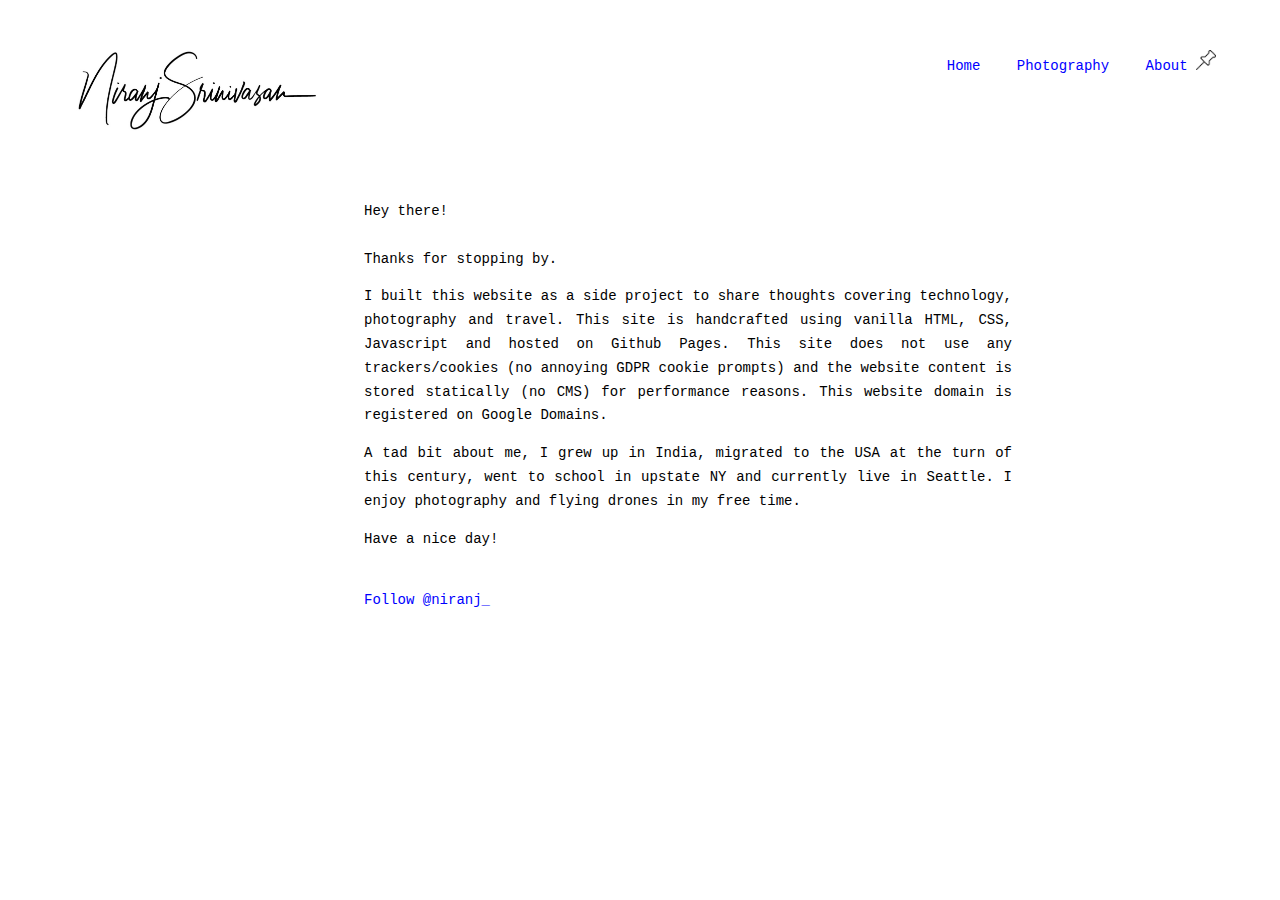
==== commit 684584a7: "page break" ====
--- a/about.html
+++ b/about.html
@@ -32,6 +32,7 @@
     <p align="justify">
       Have a nice day!
     </p>
+    <br />
     <a href="https://twitter.com/niranj_?ref_src=twsrc%5Etfw" class="twitter-follow-button" data-size="large" data-show-screen-name="false" data-show-count="false">Follow @niranj_</a><script async src="https://platform.twitter.com/widgets.js" charset="utf-8"></script>
 </div>
 </body>
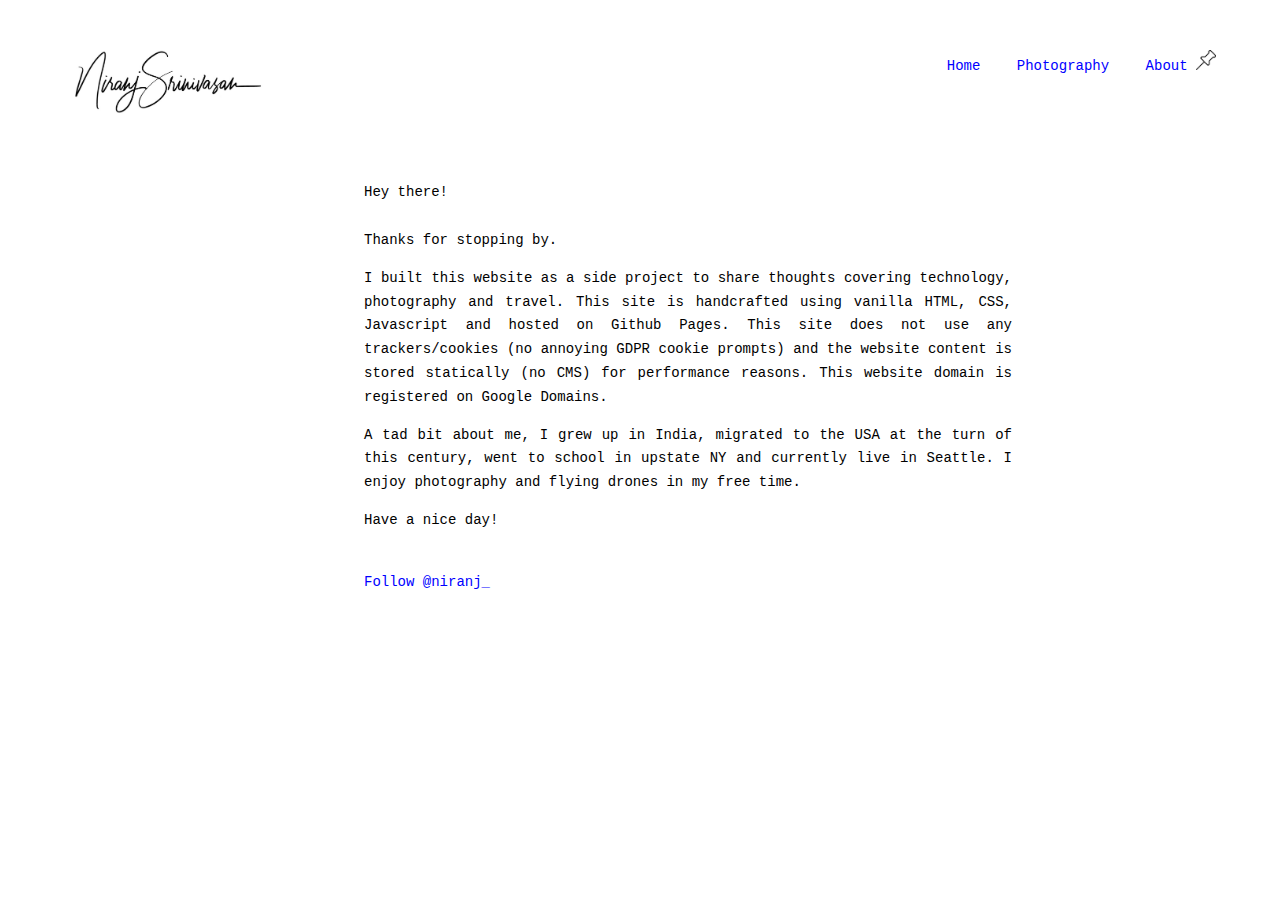
==== commit bc695dff: "Style fixes" ====
--- a/about.html
+++ b/about.html
@@ -9,7 +9,7 @@
     <meta name="viewport" content="width=device-width, initial-scale=1">
 </head>
 <body>
-<img src="/photos/logo.JPG" alt="Niranj Srinivasan" width="256" height="256">
+<img src="/photos/logo.JPG" alt="Niranj Srinivasan" width="200" height="200">
 <div class="nav">
   <a href="index.html" title="Home">Home</a>
   <a href="photos.html" title="Photography">Photography</a>
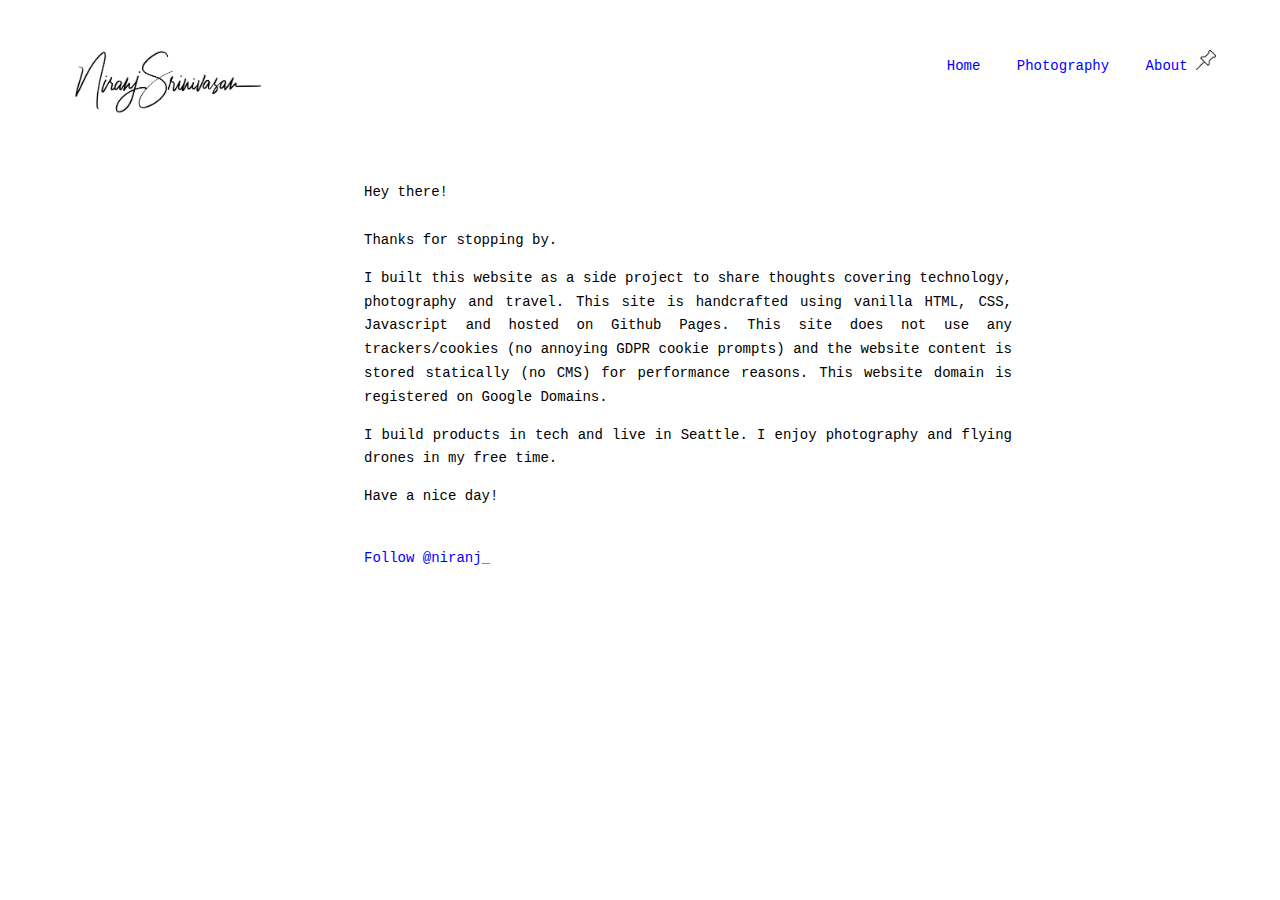
==== commit ab6182a6: "updated about" ====
--- a/about.html
+++ b/about.html
@@ -26,8 +26,7 @@
       This website domain is registered on Google Domains.
     </p>
     <p align="justify">
-      A tad bit about me, I grew up in India, migrated to the USA at the turn of this century, went to school in upstate NY and currently live in Seattle.
-      I enjoy photography and flying drones in my free time.
+      I build products in tech and live in Seattle. I enjoy photography and flying drones in my free time.
     </p>
     <p align="justify">
       Have a nice day!
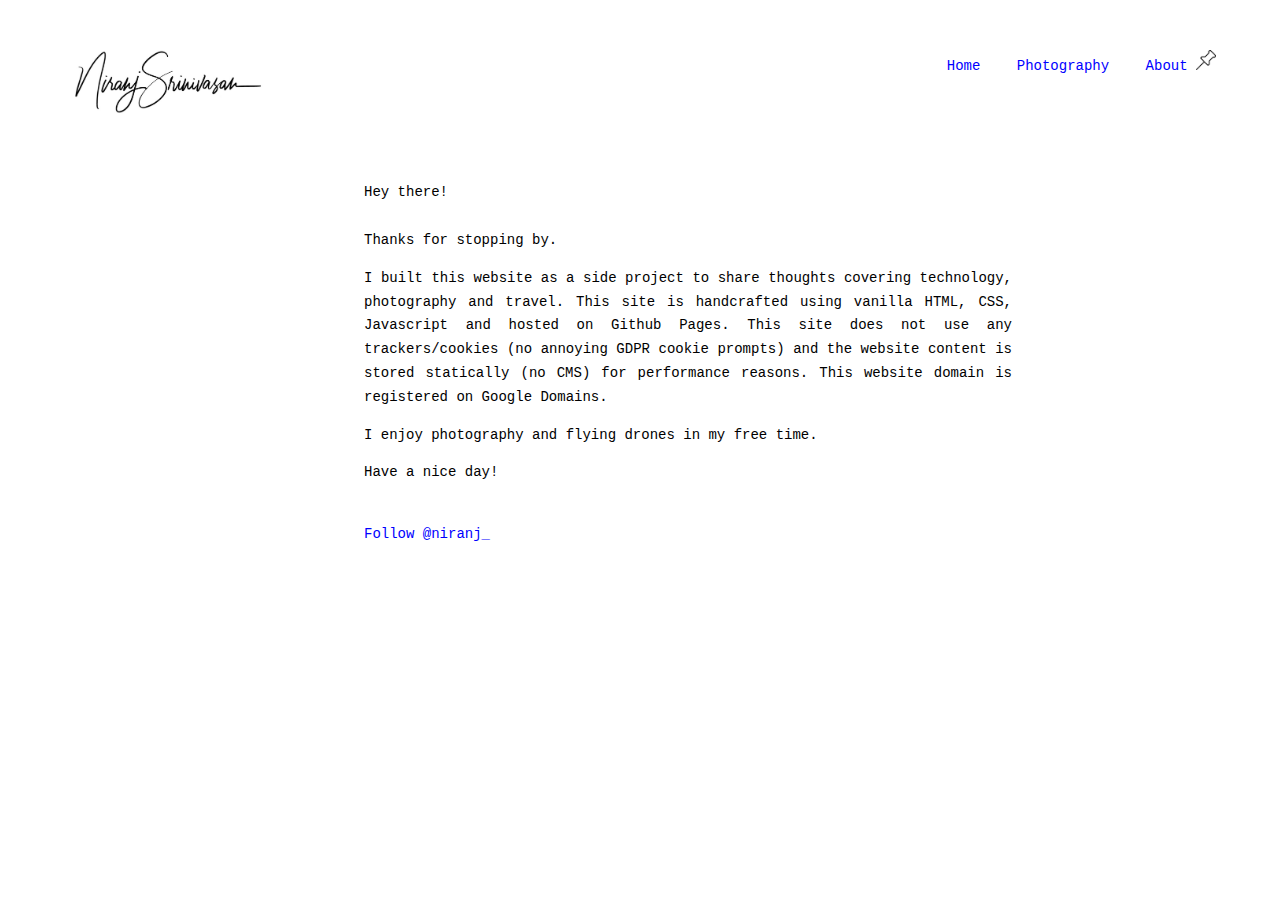
==== commit 0d2e280f: "changes to about" ====
--- a/about.html
+++ b/about.html
@@ -26,7 +26,7 @@
       This website domain is registered on Google Domains.
     </p>
     <p align="justify">
-      I build products in tech and live in Seattle. I enjoy photography and flying drones in my free time.
+      I enjoy photography and flying drones in my free time.
     </p>
     <p align="justify">
       Have a nice day!
